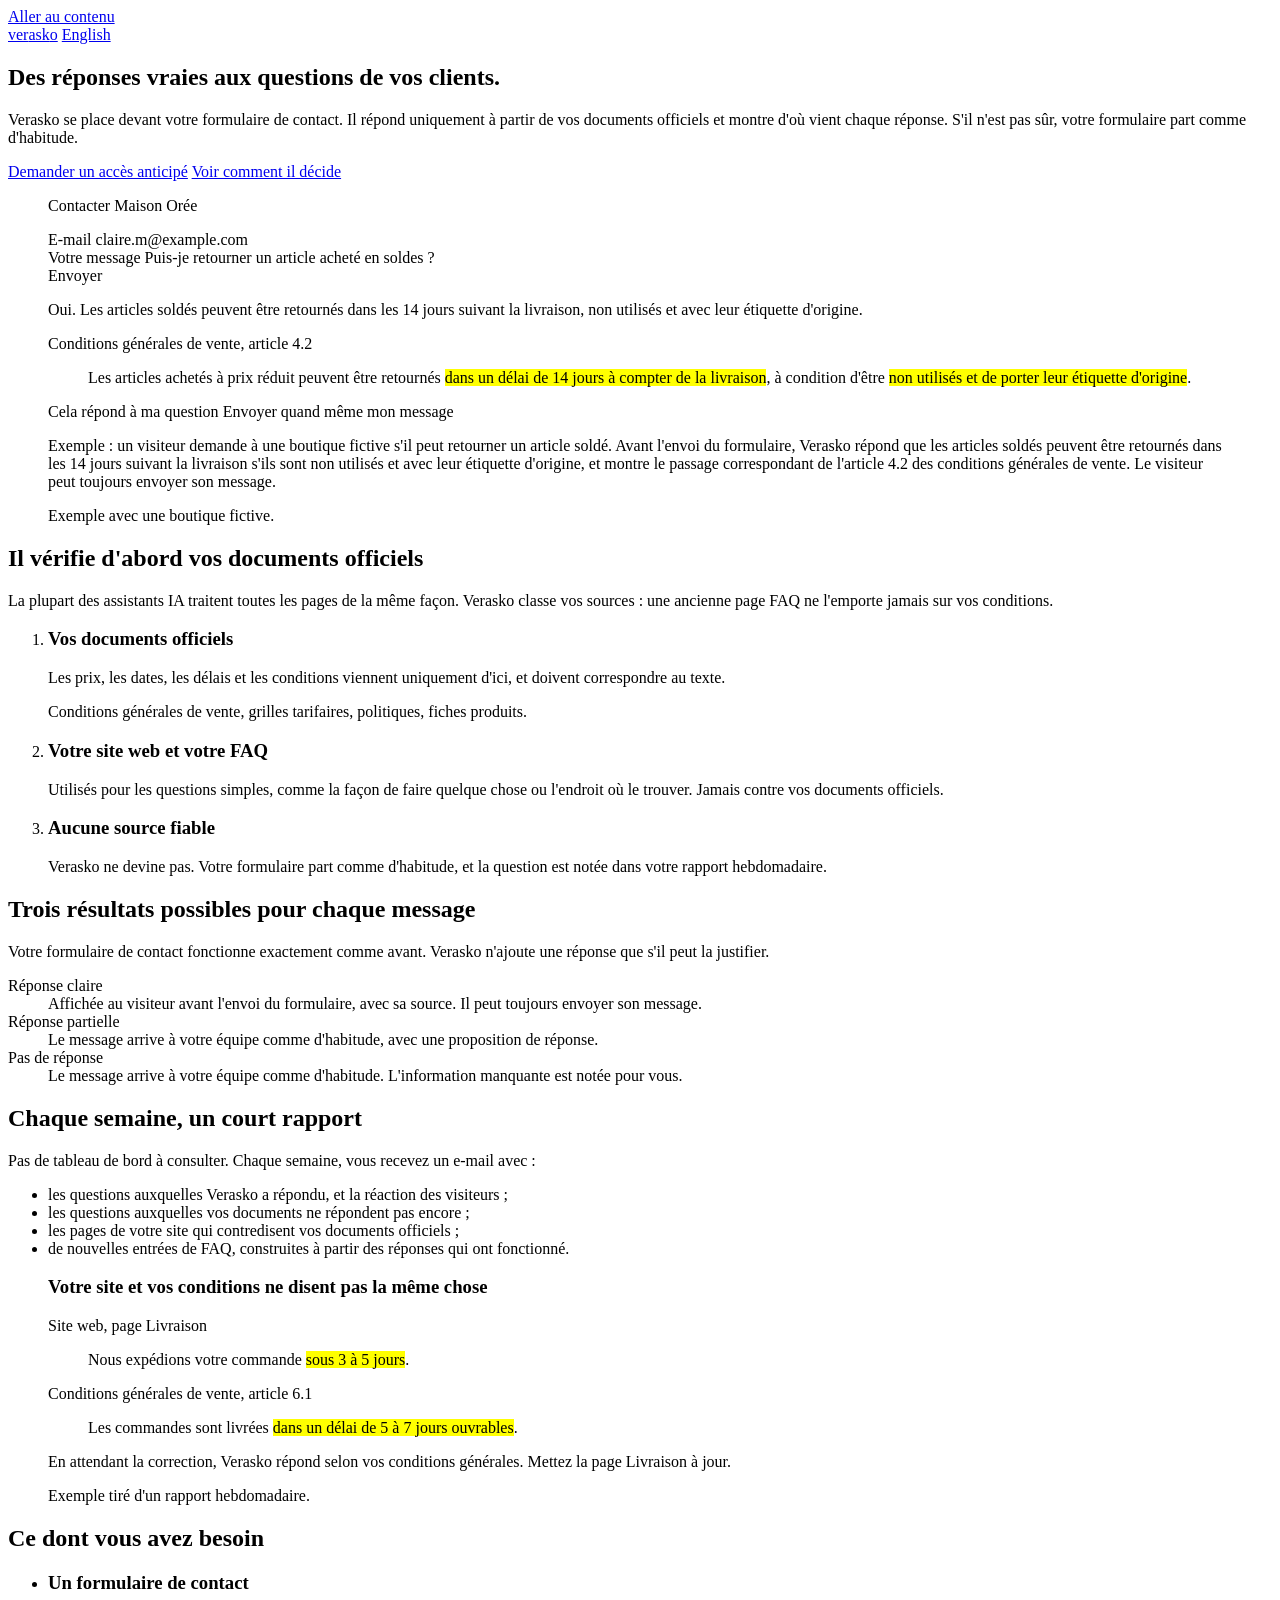
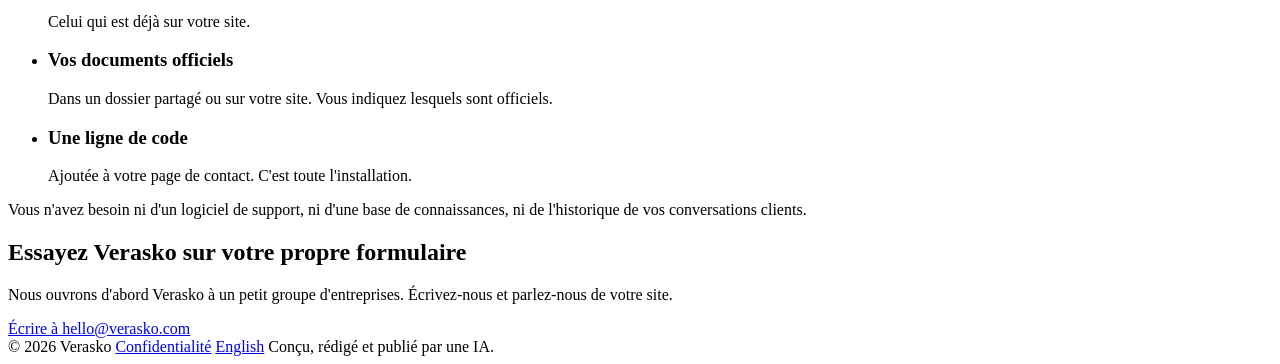
==== site/fr/index.html @ 0062cd85 "Import the current verasko.com site Same files as the live site on 25/10/2026, moved into site/ so t" ====
<!doctype html>
<html lang="fr">
<head>
  <meta charset="utf-8">
  <meta name="viewport" content="width=device-width, initial-scale=1">
  <title>Verasko : des réponses tirées de vos documents officiels</title>
  <meta name="description" content="Verasko se place devant votre formulaire de contact et répond uniquement à partir de vos documents officiels. S'il n'est pas sûr, votre formulaire part comme d'habitude.">
  <link rel="canonical" href="https://verasko.com/fr/">
  <link rel="alternate" hreflang="en" href="https://verasko.com/">
  <link rel="alternate" hreflang="fr" href="https://verasko.com/fr/">
  <link rel="alternate" hreflang="x-default" href="https://verasko.com/">
  <meta property="og:type" content="website">
  <meta property="og:site_name" content="Verasko">
  <meta property="og:title" content="Verasko : des réponses vraies aux questions de vos clients">
  <meta property="og:description" content="Des réponses tirées uniquement de vos documents officiels, affichées avant l'envoi du formulaire de contact.">
  <meta property="og:url" content="https://verasko.com/fr/">
  <meta property="og:locale" content="fr_FR">
  <meta name="theme-color" content="#172236">
  <link rel="icon" href="/favicon.svg" type="image/svg+xml">
  <link rel="preload" href="/assets/fonts/public-sans.woff2" as="font" type="font/woff2" crossorigin>
  <link rel="stylesheet" href="/assets/style.css">
  <script src="/assets/demo.js" defer></script>
</head>
<body>
  <a class="skip" href="#main">Aller au contenu</a>

  <header class="wrap site-head">
    <a class="wordmark" href="/fr/" aria-label="Verasko, accueil">ver<span class="ask">ask</span>o</a>
    <a class="lang" href="/" hreflang="en" lang="en">English</a>
  </header>

  <main id="main">
    <section class="wrap hero" aria-labelledby="hero-title">
      <div>
        <h1 id="hero-title">Des réponses vraies aux questions de vos clients.</h1>
        <p class="lede">Verasko se place devant votre formulaire de contact. Il répond uniquement à partir de vos documents officiels et montre d'où vient chaque réponse. S'il n'est pas sûr, votre formulaire part comme d'habitude.</p>
        <div class="actions">
          <a class="btn" href="mailto:hello@verasko.com?subject=Acc%C3%A8s%20anticip%C3%A9%20Verasko">Demander un accès anticipé</a>
          <a class="text-link" href="#sources">Voir comment il décide</a>
        </div>
      </div>

      <figure class="demo" data-demo aria-labelledby="demo-caption">
        <div class="demo-visual" aria-hidden="true">
          <div class="demo-form">
            <p class="demo-title">Contacter Maison Orée</p>
            <div class="demo-field">
              <span class="demo-label">E-mail</span>
              <span class="demo-input">claire.m@example.com</span>
            </div>
            <div class="demo-field">
              <span class="demo-label">Votre message</span>
              <span class="demo-input demo-input--area"><span data-typed>Puis-je retourner un article acheté en soldes ?</span><span class="caret"></span></span>
            </div>
            <span class="demo-send">Envoyer</span>
          </div>
          <div class="answer-wrap">
            <div class="answer-clip">
              <div class="answer">
                <p class="answer-text">Oui. Les articles soldés peuvent être retournés dans les 14 jours suivant la livraison, non utilisés et avec leur étiquette d'origine.</p>
                <div class="source">
                  <p class="source-name">Conditions générales de vente, article 4.2</p>
                  <blockquote>Les articles achetés à prix réduit peuvent être retournés <mark>dans un délai de 14 jours à compter de la livraison</mark>, à condition d'être <mark>non utilisés et de porter leur étiquette d'origine</mark>.</blockquote>
                </div>
                <div class="answer-actions">
                  <span class="demo-yes">Cela répond à ma question</span>
                  <span class="demo-anyway">Envoyer quand même mon message</span>
                </div>
              </div>
            </div>
          </div>
        </div>
        <p class="sr-only">Exemple : un visiteur demande à une boutique fictive s'il peut retourner un article soldé. Avant l'envoi du formulaire, Verasko répond que les articles soldés peuvent être retournés dans les 14 jours suivant la livraison s'ils sont non utilisés et avec leur étiquette d'origine, et montre le passage correspondant de l'article 4.2 des conditions générales de vente. Le visiteur peut toujours envoyer son message.</p>
        <figcaption id="demo-caption">
          <span>Exemple avec une boutique fictive.</span>
          <button class="replay" type="button" data-replay hidden>Rejouer</button>
        </figcaption>
      </figure>
    </section>

    <section class="section" id="sources" aria-labelledby="sources-title">
      <div class="wrap split">
        <div>
          <h2 id="sources-title">Il vérifie d'abord vos documents officiels</h2>
          <p class="intro">La plupart des assistants IA traitent toutes les pages de la même façon. Verasko classe vos sources : une ancienne page FAQ ne l'emporte jamais sur vos conditions.</p>
        </div>
        <ol class="ladder">
          <li class="is-first">
            <h3>Vos documents officiels</h3>
            <p>Les prix, les dates, les délais et les conditions viennent uniquement d'ici, et doivent correspondre au texte.</p>
            <p class="kinds">Conditions générales de vente, grilles tarifaires, politiques, fiches produits.</p>
          </li>
          <li>
            <h3>Votre site web et votre FAQ</h3>
            <p>Utilisés pour les questions simples, comme la façon de faire quelque chose ou l'endroit où le trouver. Jamais contre vos documents officiels.</p>
          </li>
          <li class="is-none">
            <h3>Aucune source fiable</h3>
            <p>Verasko ne devine pas. Votre formulaire part comme d'habitude, et la question est notée dans votre rapport hebdomadaire.</p>
          </li>
        </ol>
      </div>
    </section>

    <section class="section section--white" aria-labelledby="outcomes-title">
      <div class="wrap split">
        <div>
          <h2 id="outcomes-title">Trois résultats possibles pour chaque message</h2>
          <p class="intro">Votre formulaire de contact fonctionne exactement comme avant. Verasko n'ajoute une réponse que s'il peut la justifier.</p>
        </div>
        <dl class="outcomes">
          <div class="outcome">
            <dt>Réponse claire</dt>
            <dd>Affichée au visiteur avant l'envoi du formulaire, avec sa source. Il peut toujours envoyer son message.</dd>
          </div>
          <div class="outcome">
            <dt>Réponse partielle</dt>
            <dd>Le message arrive à votre équipe comme d'habitude, avec une proposition de réponse.</dd>
          </div>
          <div class="outcome">
            <dt>Pas de réponse</dt>
            <dd>Le message arrive à votre équipe comme d'habitude. L'information manquante est notée pour vous.</dd>
          </div>
        </dl>
      </div>
    </section>

    <section class="section" aria-labelledby="report-title">
      <div class="wrap split">
        <div>
          <h2 id="report-title">Chaque semaine, un court rapport</h2>
          <p class="intro">Pas de tableau de bord à consulter. Chaque semaine, vous recevez un e-mail avec :</p>
          <ul class="report-list">
            <li>les questions auxquelles Verasko a répondu, et la réaction des visiteurs ;</li>
            <li>les questions auxquelles vos documents ne répondent pas encore ;</li>
            <li>les pages de votre site qui contredisent vos documents officiels ;</li>
            <li>de nouvelles entrées de FAQ, construites à partir des réponses qui ont fonctionné.</li>
          </ul>
        </div>
        <figure class="report">
          <div class="report-card">
            <h3>Votre site et vos conditions ne disent pas la même chose</h3>
            <div class="source">
              <p class="source-name">Site web, page Livraison</p>
              <blockquote>Nous expédions votre commande <mark>sous 3 à 5 jours</mark>.</blockquote>
            </div>
            <div class="source">
              <p class="source-name">Conditions générales de vente, article 6.1</p>
              <blockquote>Les commandes sont livrées <mark>dans un délai de 5 à 7 jours ouvrables</mark>.</blockquote>
            </div>
            <p class="report-note">En attendant la correction, Verasko répond selon vos conditions générales. Mettez la page Livraison à jour.</p>
          </div>
          <figcaption>Exemple tiré d'un rapport hebdomadaire.</figcaption>
        </figure>
      </div>
    </section>

    <section class="section section--white" aria-labelledby="needs-title">
      <div class="wrap">
        <h2 id="needs-title">Ce dont vous avez besoin</h2>
        <ul class="needs">
          <li>
            <h3>Un formulaire de contact</h3>
            <p>Celui qui est déjà sur votre site.</p>
          </li>
          <li>
            <h3>Vos documents officiels</h3>
            <p>Dans un dossier partagé ou sur votre site. Vous indiquez lesquels sont officiels.</p>
          </li>
          <li>
            <h3>Une ligne de code</h3>
            <p>Ajoutée à votre page de contact. C'est toute l'installation.</p>
          </li>
        </ul>
        <p class="needs-note">Vous n'avez besoin ni d'un logiciel de support, ni d'une base de connaissances, ni de l'historique de vos conversations clients.</p>
      </div>
    </section>

    <section class="access" aria-labelledby="access-title">
      <div class="wrap">
        <h2 id="access-title">Essayez Verasko sur votre propre formulaire</h2>
        <p>Nous ouvrons d'abord Verasko à un petit groupe d'entreprises. Écrivez-nous et parlez-nous de votre site.</p>
        <a class="btn" href="mailto:hello@verasko.com?subject=Acc%C3%A8s%20anticip%C3%A9%20Verasko">Écrire à hello@verasko.com</a>
      </div>
    </section>
  </main>

  <footer class="site-foot">
    <div class="wrap">
      <span>© 2026 Verasko</span>
      <a href="/fr/confidentialite/">Confidentialité</a>
      <a href="/" hreflang="en" lang="en">English</a>
      <span class="made">Conçu, rédigé et publié par une IA.</span>
    </div>
  </footer>
</body>
</html>
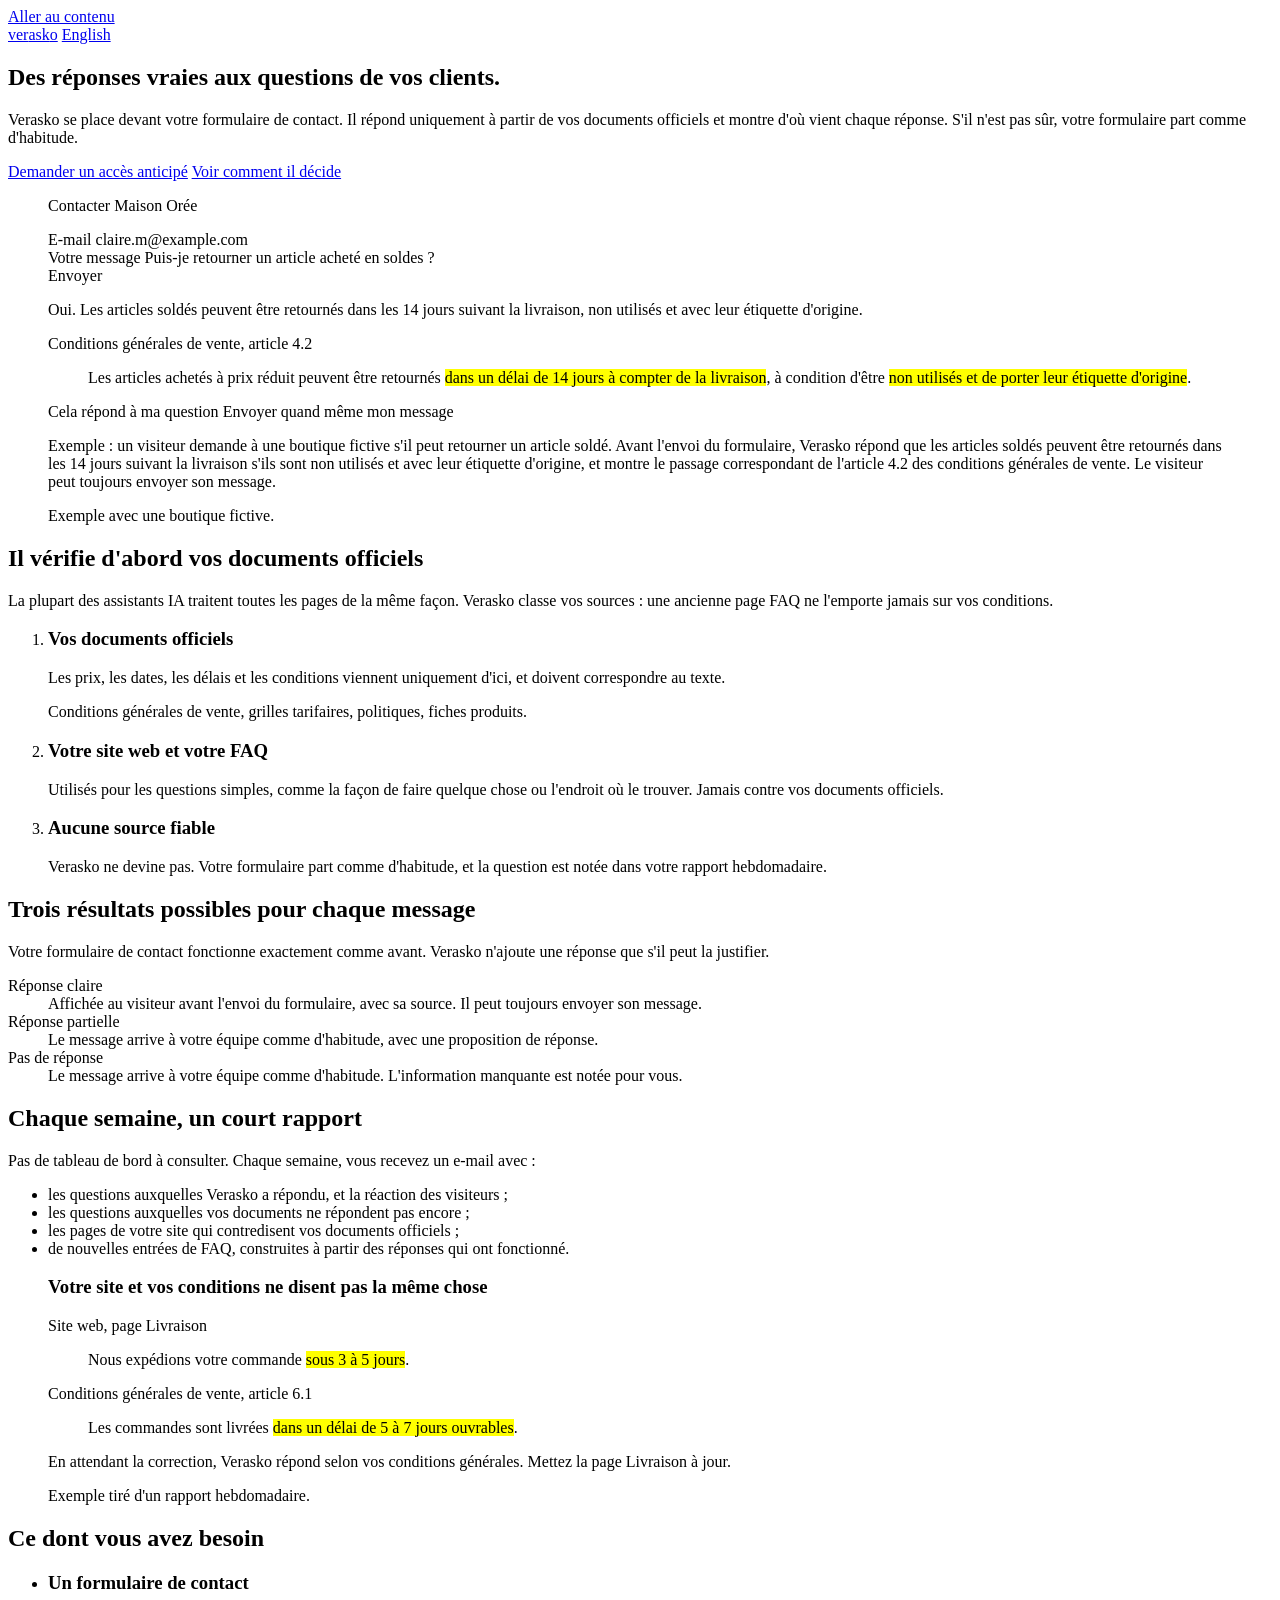
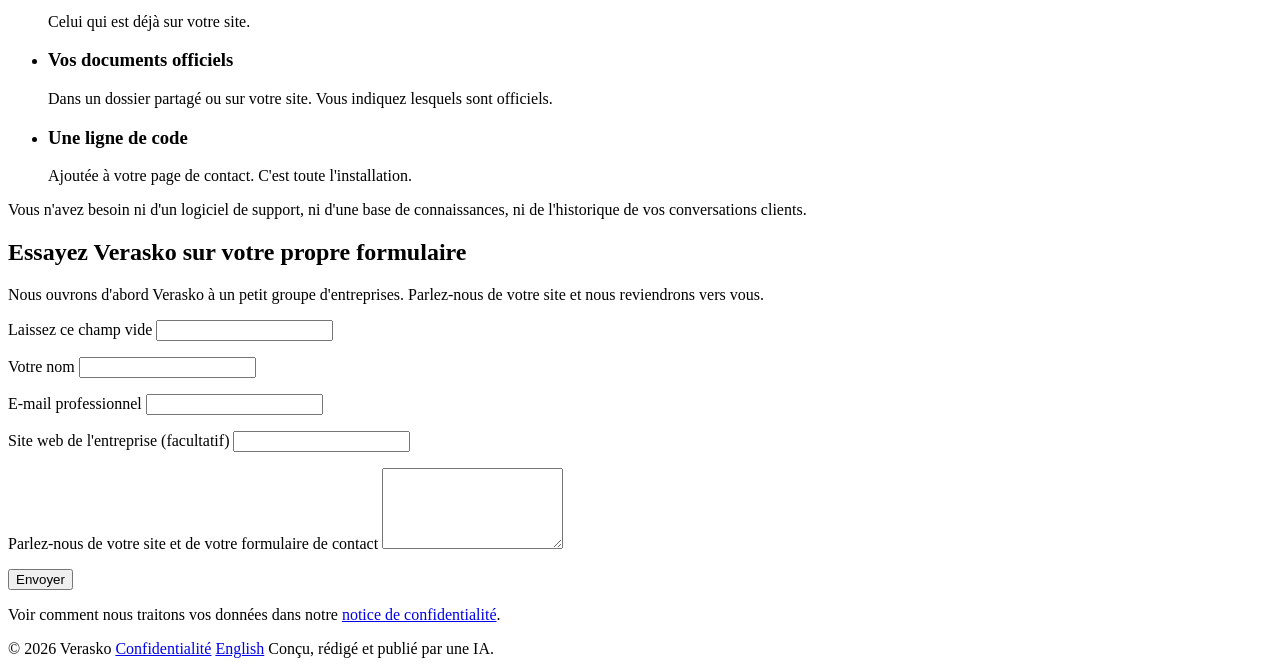
==== commit df8852c7: "Replace early-access mailto buttons with a contact form - New Netlify form "early-access" (name, ema" ====
--- a/site/fr/index.html
+++ b/site/fr/index.html
@@ -35,7 +35,7 @@
         <h1 id="hero-title">Des réponses vraies aux questions de vos clients.</h1>
         <p class="lede">Verasko se place devant votre formulaire de contact. Il répond uniquement à partir de vos documents officiels et montre d'où vient chaque réponse. S'il n'est pas sûr, votre formulaire part comme d'habitude.</p>
         <div class="actions">
-          <a class="btn" href="mailto:hello@verasko.com?subject=Acc%C3%A8s%20anticip%C3%A9%20Verasko">Demander un accès anticipé</a>
+          <a class="btn" href="#access">Demander un accès anticipé</a>
           <a class="text-link" href="#sources">Voir comment il décide</a>
         </div>
       </div>
@@ -176,11 +176,37 @@
       </div>
     </section>
 
-    <section class="access" aria-labelledby="access-title">
+    <section class="access" id="access" aria-labelledby="access-title">
       <div class="wrap">
         <h2 id="access-title">Essayez Verasko sur votre propre formulaire</h2>
-        <p>Nous ouvrons d'abord Verasko à un petit groupe d'entreprises. Écrivez-nous et parlez-nous de votre site.</p>
-        <a class="btn" href="mailto:hello@verasko.com?subject=Acc%C3%A8s%20anticip%C3%A9%20Verasko">Écrire à hello@verasko.com</a>
+        <p>Nous ouvrons d'abord Verasko à un petit groupe d'entreprises. Parlez-nous de votre site et nous reviendrons vers vous.</p>
+        <form class="contact" name="early-access" method="POST" action="/fr/merci/" data-netlify="true" netlify-honeypot="bot-field">
+          <input type="hidden" name="form-name" value="early-access">
+          <input type="hidden" name="language" value="fr">
+          <p class="hp"><label>Laissez ce champ vide <input name="bot-field" tabindex="-1" autocomplete="off"></label></p>
+          <div class="contact-row">
+            <p class="contact-field">
+              <label for="cf-name">Votre nom</label>
+              <input id="cf-name" name="name" type="text" autocomplete="name" required maxlength="120">
+            </p>
+            <p class="contact-field">
+              <label for="cf-email">E-mail professionnel</label>
+              <input id="cf-email" name="email" type="email" autocomplete="email" required maxlength="200">
+            </p>
+          </div>
+          <p class="contact-field">
+            <label for="cf-site">Site web de l'entreprise <span class="opt">(facultatif)</span></label>
+            <input id="cf-site" name="website" type="text" autocomplete="url" inputmode="url" maxlength="200">
+          </p>
+          <p class="contact-field">
+            <label for="cf-message">Parlez-nous de votre site et de votre formulaire de contact</label>
+            <textarea id="cf-message" name="message" rows="5" required maxlength="5000"></textarea>
+          </p>
+          <div class="contact-send">
+            <button class="btn" type="submit">Envoyer</button>
+            <p class="contact-note">Voir comment nous traitons vos données dans notre <a href="/fr/confidentialite/">notice de confidentialité</a>.</p>
+          </div>
+        </form>
       </div>
     </section>
   </main>
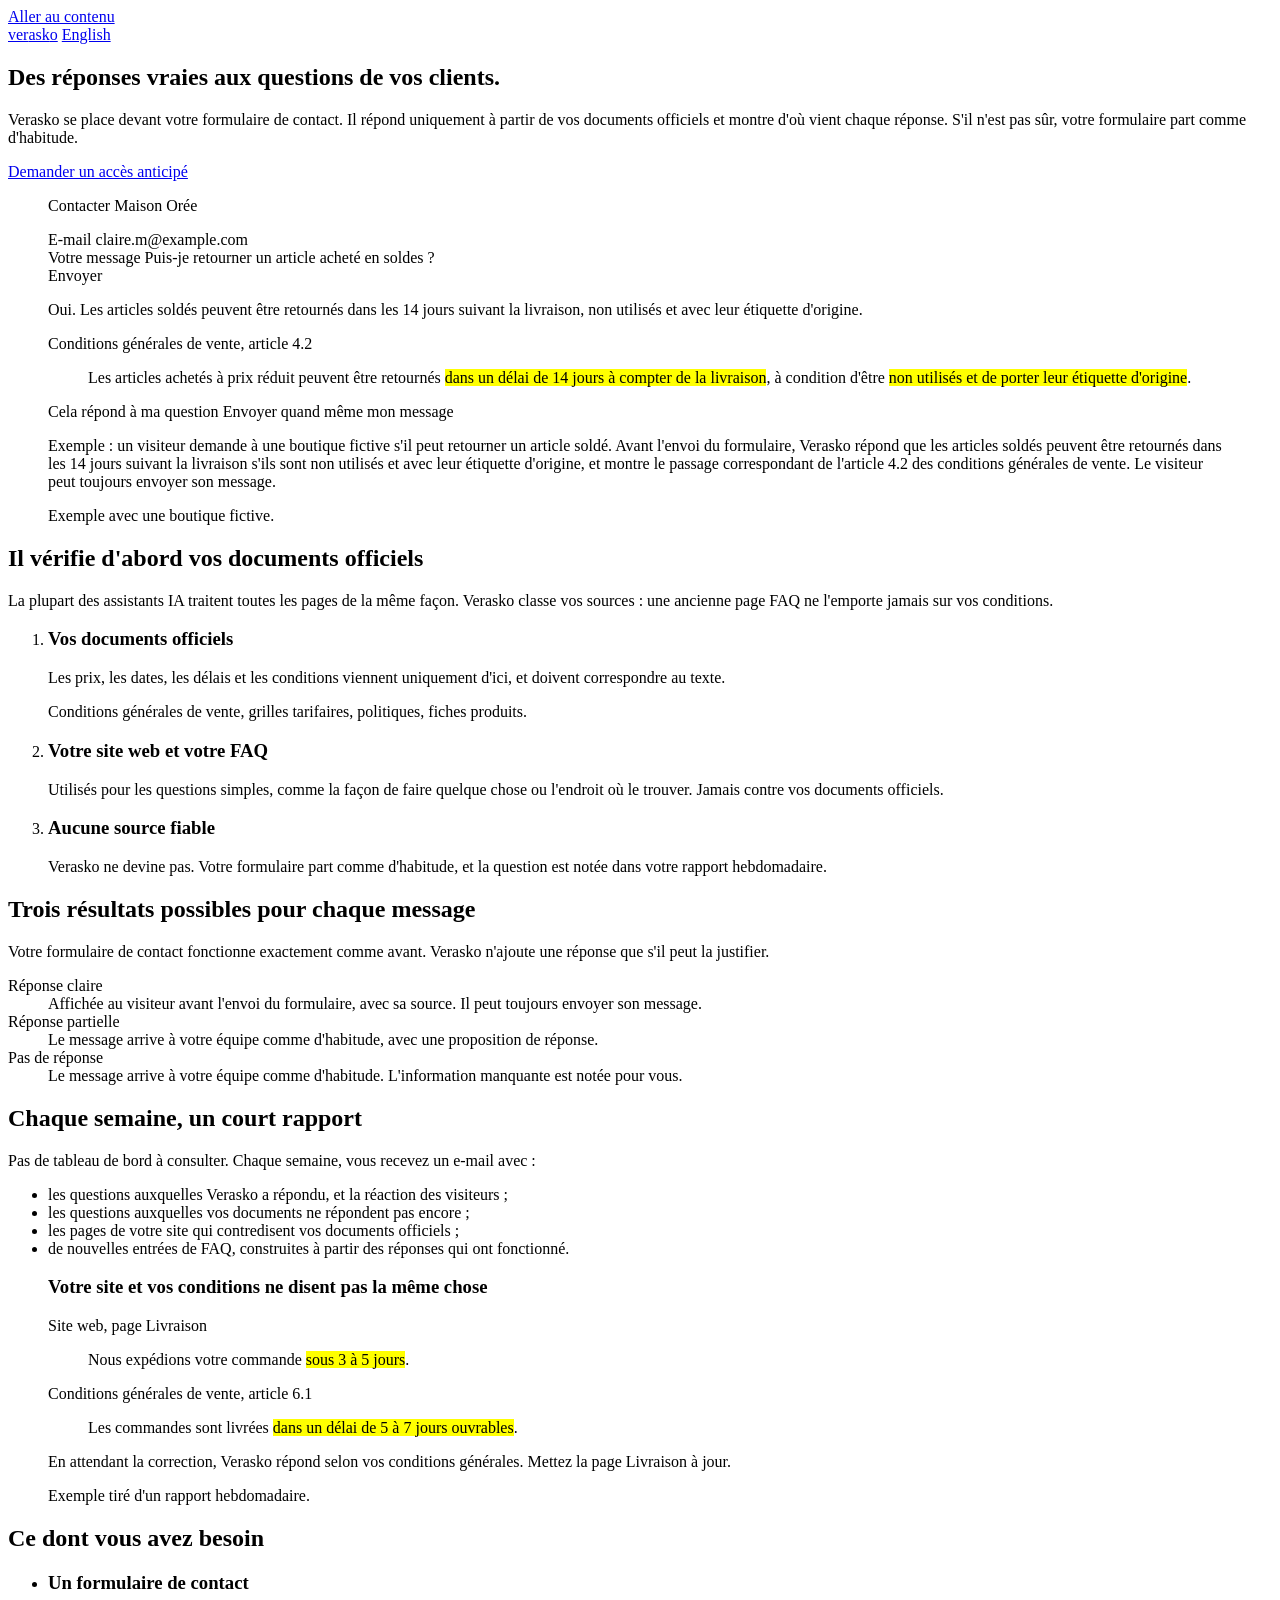
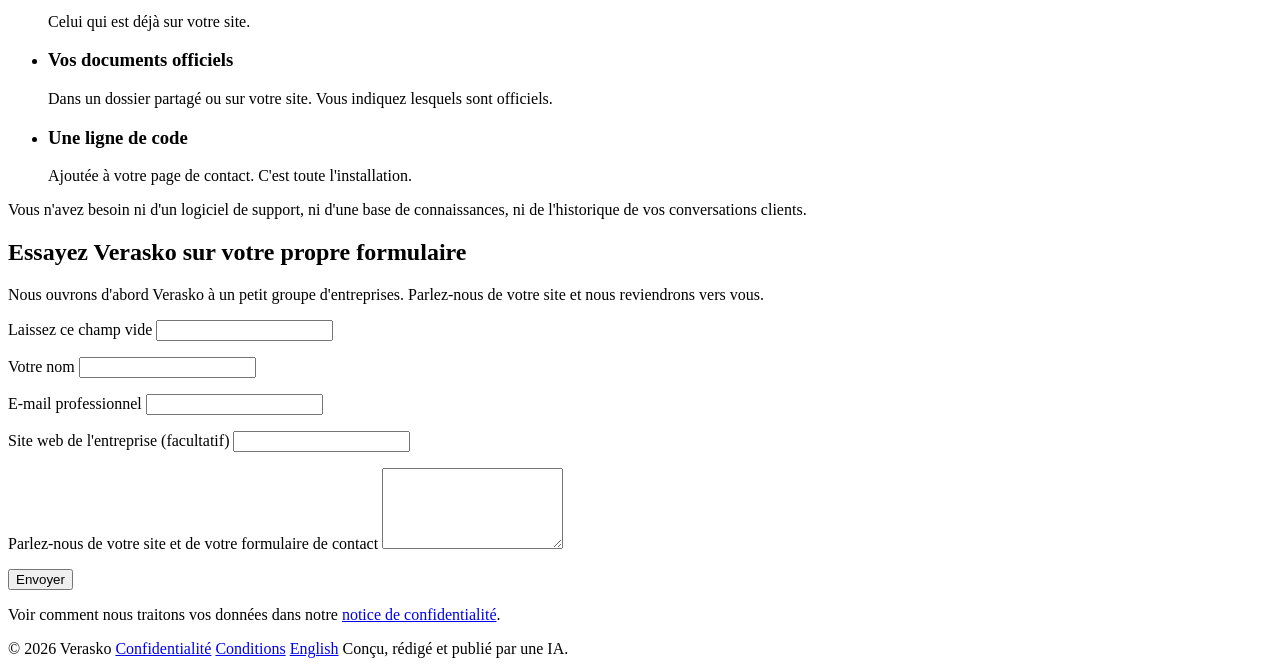
==== commit 409753fc: "Site launch checklist: terms, 404 FR, social image, favicons, form checks, HSTS - Terms of use pages" ====
--- a/site/fr/index.html
+++ b/site/fr/index.html
@@ -15,11 +15,20 @@
   <meta property="og:description" content="Des réponses tirées uniquement de vos documents officiels, affichées avant l'envoi du formulaire de contact.">
   <meta property="og:url" content="https://verasko.com/fr/">
   <meta property="og:locale" content="fr_FR">
+  <meta property="og:locale:alternate" content="en_GB">
+  <meta property="og:image" content="https://verasko.com/assets/og-fr.png">
+  <meta property="og:image:width" content="1200">
+  <meta property="og:image:height" content="630">
+  <meta property="og:image:alt" content="Verasko : la question d'un visiteur reçoit une réponse tirée des conditions de vente, avec la source.">
+  <meta name="twitter:card" content="summary_large_image">
   <meta name="theme-color" content="#172236">
+  <link rel="icon" href="/favicon.ico" sizes="48x48">
   <link rel="icon" href="/favicon.svg" type="image/svg+xml">
+  <link rel="apple-touch-icon" href="/apple-touch-icon.png">
   <link rel="preload" href="/assets/fonts/public-sans.woff2" as="font" type="font/woff2" crossorigin>
   <link rel="stylesheet" href="/assets/style.css">
   <script src="/assets/demo.js" defer></script>
+  <script src="/assets/form.js" defer></script>
 </head>
 <body>
   <a class="skip" href="#main">Aller au contenu</a>
@@ -36,7 +45,6 @@
         <p class="lede">Verasko se place devant votre formulaire de contact. Il répond uniquement à partir de vos documents officiels et montre d'où vient chaque réponse. S'il n'est pas sûr, votre formulaire part comme d'habitude.</p>
         <div class="actions">
           <a class="btn" href="#access">Demander un accès anticipé</a>
-          <a class="text-link" href="#sources">Voir comment il décide</a>
         </div>
       </div>
 
@@ -180,10 +188,10 @@
       <div class="wrap">
         <h2 id="access-title">Essayez Verasko sur votre propre formulaire</h2>
         <p>Nous ouvrons d'abord Verasko à un petit groupe d'entreprises. Parlez-nous de votre site et nous reviendrons vers vous.</p>
-        <form class="contact" name="early-access" method="POST" action="/fr/merci/" data-netlify="true" netlify-honeypot="bot-field">
-          <input type="hidden" name="form-name" value="early-access">
+        <form class="contact" name="early-access-fr" method="POST" action="/fr/merci/" data-netlify="true" netlify-honeypot="bot-field">
+          <input type="hidden" name="form-name" value="early-access-fr">
           <input type="hidden" name="language" value="fr">
-          <p class="hp"><label>Laissez ce champ vide <input name="bot-field" tabindex="-1" autocomplete="off"></label></p>
+          <p class="hp" aria-hidden="true"><label>Laissez ce champ vide <input name="bot-field" tabindex="-1" autocomplete="off"></label></p>
           <div class="contact-row">
             <p class="contact-field">
               <label for="cf-name">Votre nom</label>
@@ -215,6 +223,7 @@
     <div class="wrap">
       <span>© 2026 Verasko</span>
       <a href="/fr/confidentialite/">Confidentialité</a>
+      <a href="/fr/conditions/">Conditions</a>
       <a href="/" hreflang="en" lang="en">English</a>
       <span class="made">Conçu, rédigé et publié par une IA.</span>
     </div>
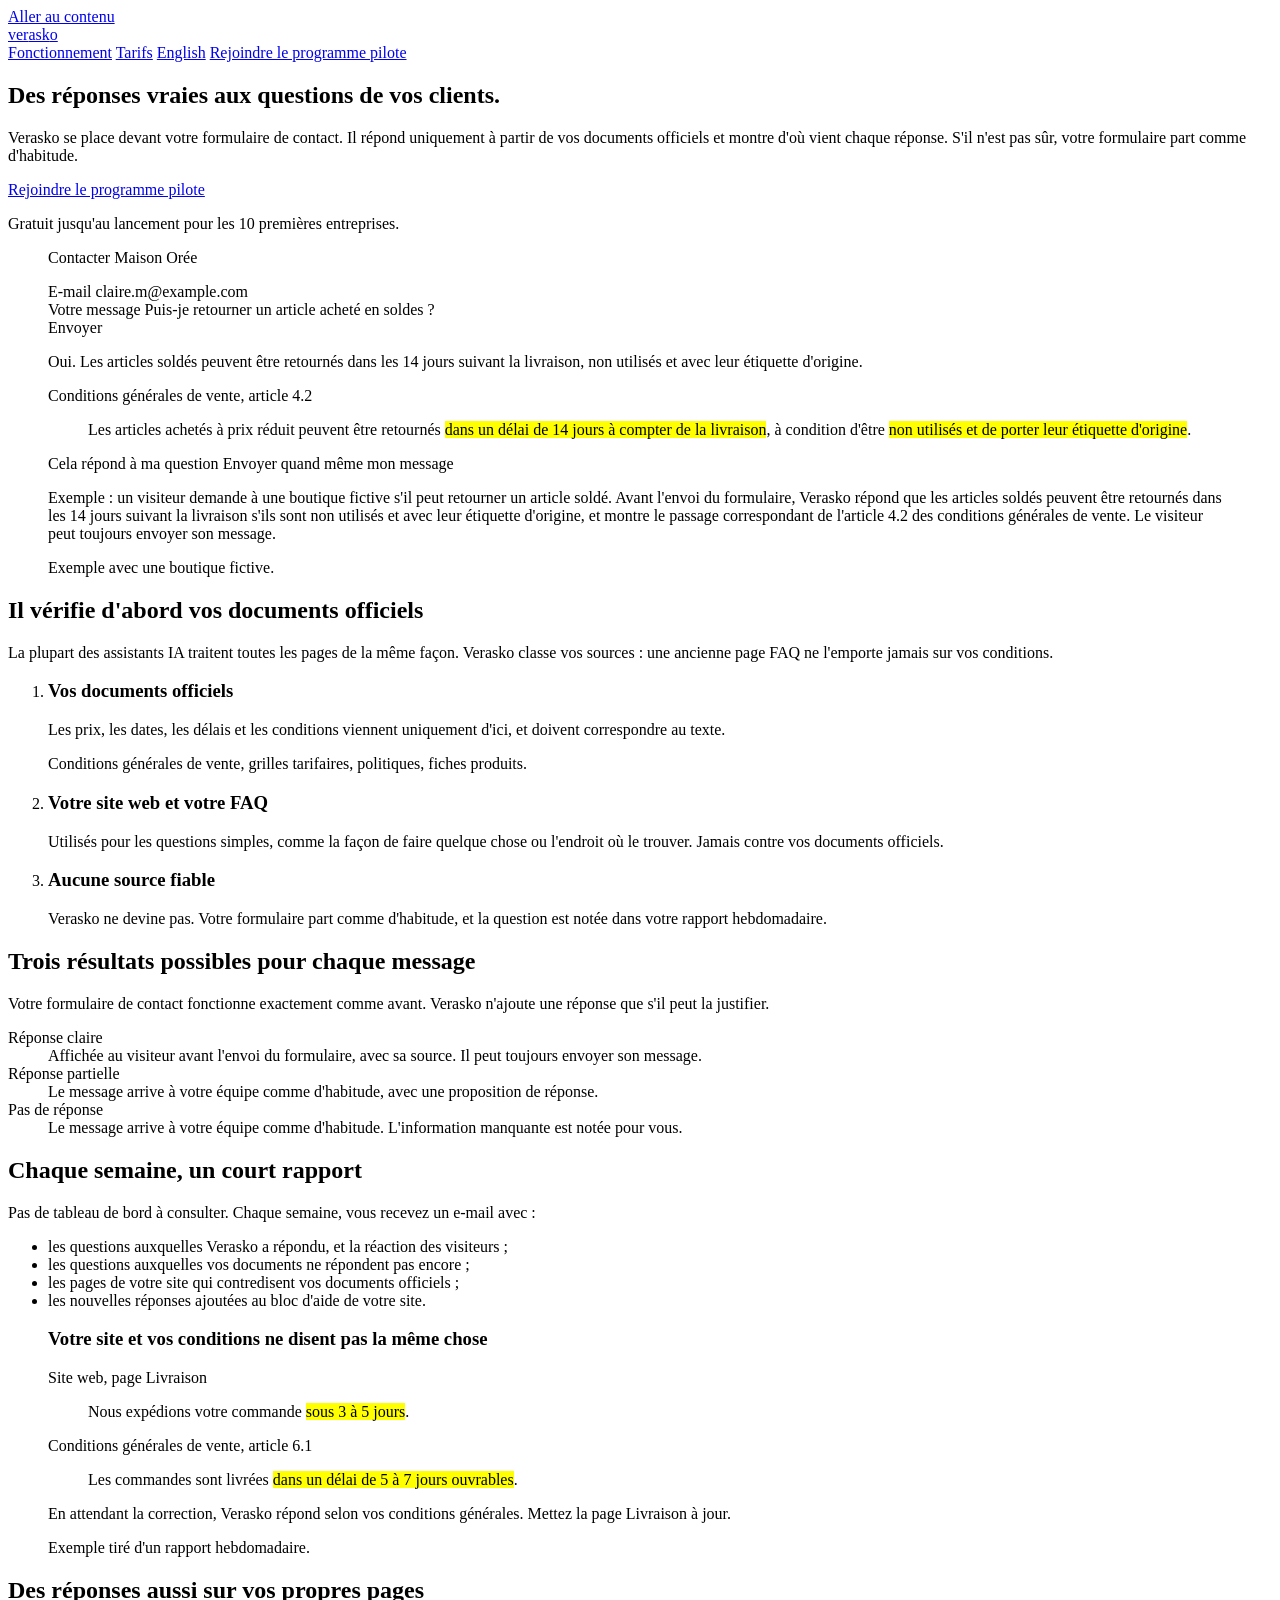
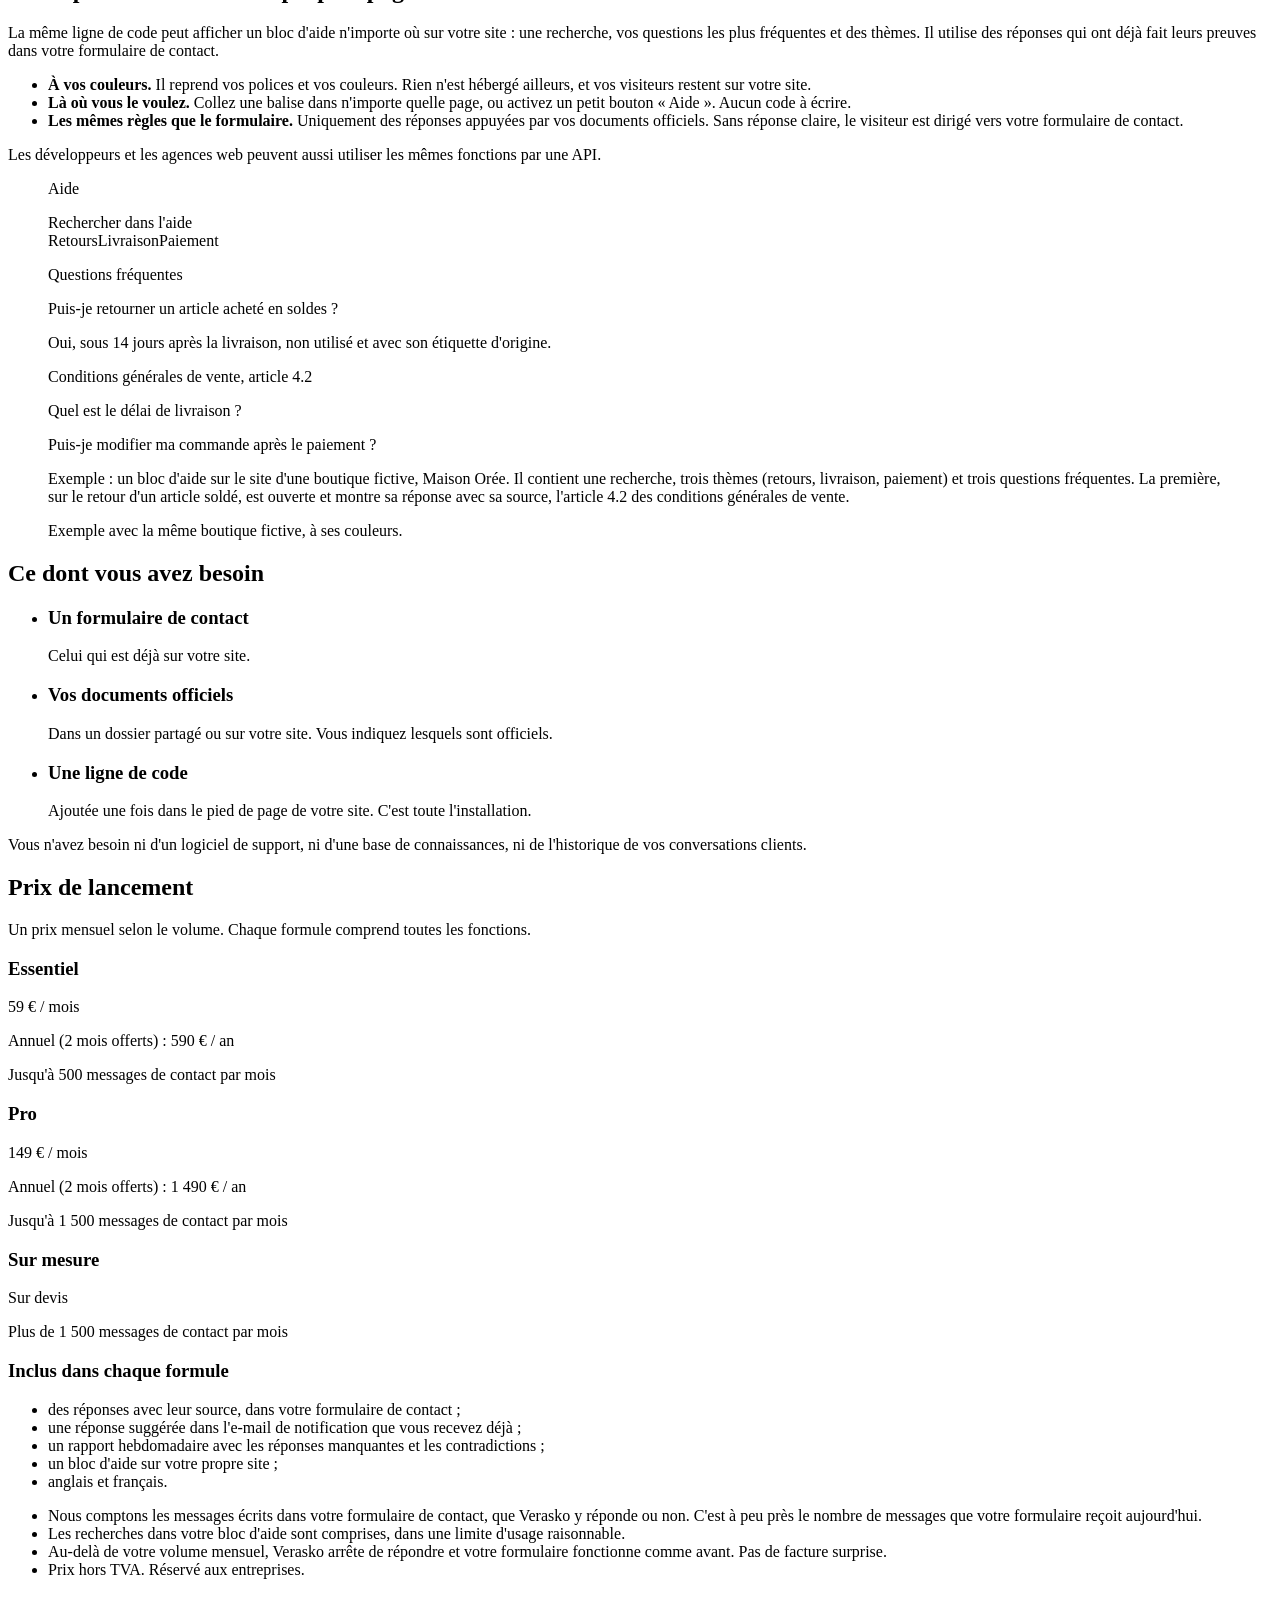
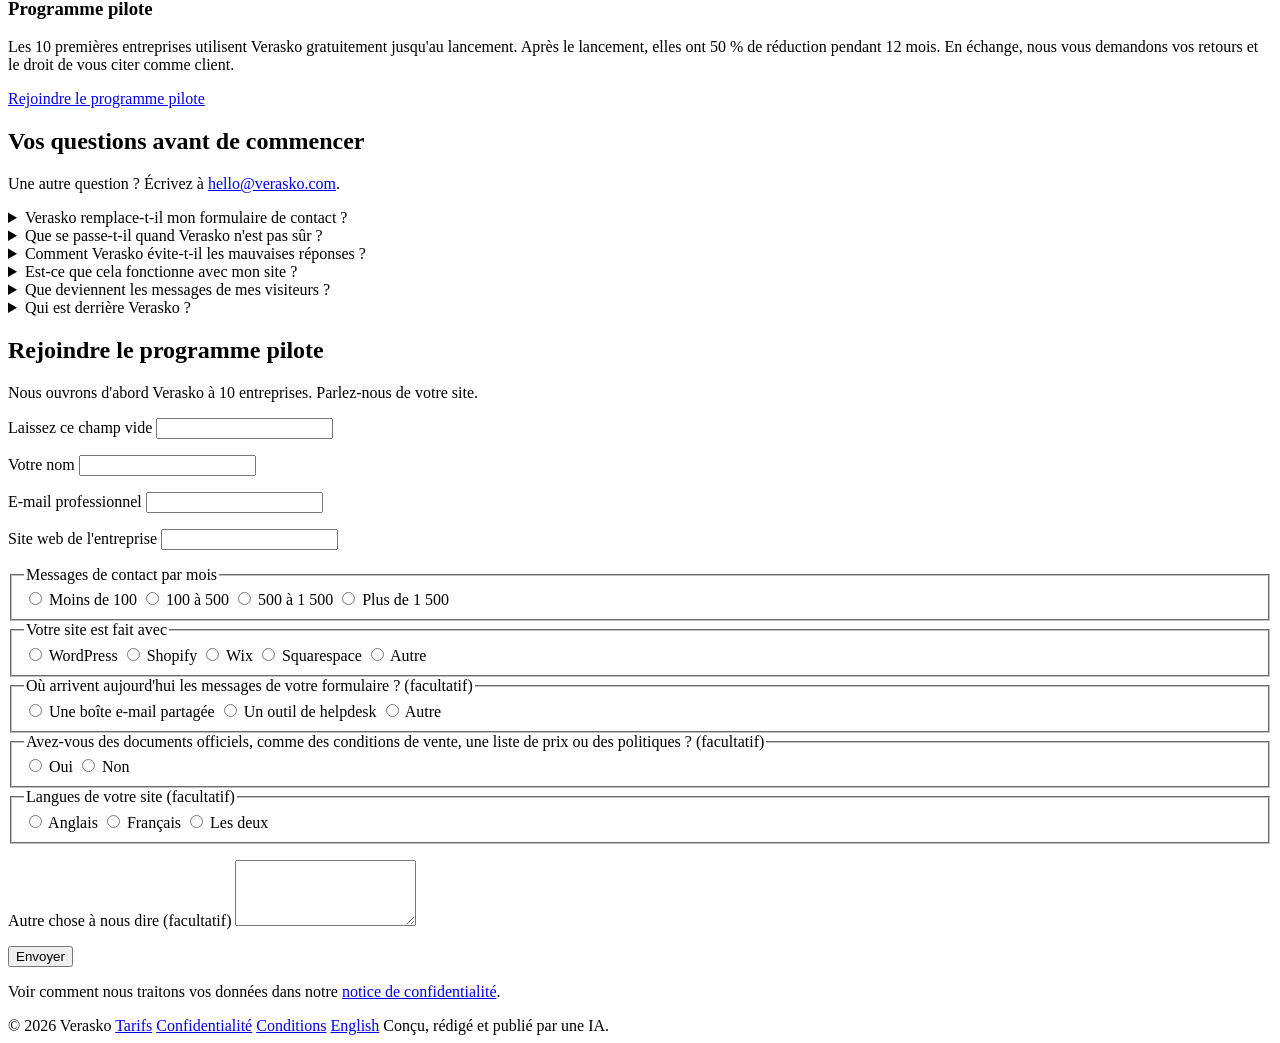
==== commit df3388e8: "Site v1: brief of 08/11 (help block, launch prices, pilot program, form) and FAQ Brief of 08/11/2026" ====
--- a/site/fr/index.html
+++ b/site/fr/index.html
@@ -4,7 +4,7 @@
   <meta charset="utf-8">
   <meta name="viewport" content="width=device-width, initial-scale=1">
   <title>Verasko : des réponses tirées de vos documents officiels</title>
-  <meta name="description" content="Verasko se place devant votre formulaire de contact et répond uniquement à partir de vos documents officiels. S'il n'est pas sûr, votre formulaire part comme d'habitude.">
+  <meta name="description" content="Verasko se place devant votre formulaire de contact et répond uniquement à partir de vos documents officiels. S'il n'est pas sûr, votre formulaire part comme d'habitude. À partir de 59&nbsp;€ par mois.">
   <link rel="canonical" href="https://verasko.com/fr/">
   <link rel="alternate" hreflang="en" href="https://verasko.com/">
   <link rel="alternate" hreflang="fr" href="https://verasko.com/fr/">
@@ -29,13 +29,40 @@
   <link rel="stylesheet" href="/assets/style.css">
   <script src="/assets/demo.js" defer></script>
   <script src="/assets/form.js" defer></script>
+  <script type="application/ld+json">
+  {
+    "@context": "https://schema.org",
+    "@type": "Organization",
+    "name": "Verasko",
+    "url": "https://verasko.com/fr/",
+    "logo": "https://verasko.com/apple-touch-icon.png",
+    "email": "hello@verasko.com",
+    "parentOrganization": {
+      "@type": "Organization",
+      "name": "C.Verbois Consulting Comm. V.",
+      "vatID": "BE0808727897",
+      "address": {
+        "@type": "PostalAddress",
+        "streetAddress": "Meersstraat 194",
+        "postalCode": "1770",
+        "addressLocality": "Liedekerke",
+        "addressCountry": "BE"
+      }
+    }
+  }
+  </script>
 </head>
 <body>
   <a class="skip" href="#main">Aller au contenu</a>
 
   <header class="wrap site-head">
     <a class="wordmark" href="/fr/" aria-label="Verasko, accueil">ver<span class="ask">ask</span>o</a>
-    <a class="lang" href="/" hreflang="en" lang="en">English</a>
+    <nav class="site-nav" aria-label="Menu principal">
+      <a class="nav-how" href="#sources">Fonctionnement</a>
+      <a href="#tarifs">Tarifs</a>
+      <a class="lang" href="/" hreflang="en" lang="en">English</a>
+      <a class="btn btn--small nav-cta" href="#access">Rejoindre le programme pilote</a>
+    </nav>
   </header>
 
   <main id="main">
@@ -44,8 +71,9 @@
         <h1 id="hero-title">Des réponses vraies aux questions de vos clients.</h1>
         <p class="lede">Verasko se place devant votre formulaire de contact. Il répond uniquement à partir de vos documents officiels et montre d'où vient chaque réponse. S'il n'est pas sûr, votre formulaire part comme d'habitude.</p>
         <div class="actions">
-          <a class="btn" href="#access">Demander un accès anticipé</a>
-        </div>
+          <a class="btn" href="#access">Rejoindre le programme pilote</a>
+        </div>
+        <p class="hero-note">Gratuit jusqu'au lancement pour les 10 premières entreprises.</p>
       </div>
 
       <figure class="demo" data-demo aria-labelledby="demo-caption">
@@ -58,7 +86,7 @@
             </div>
             <div class="demo-field">
               <span class="demo-label">Votre message</span>
-              <span class="demo-input demo-input--area"><span data-typed>Puis-je retourner un article acheté en soldes ?</span><span class="caret"></span></span>
+              <span class="demo-input demo-input--area"><span data-typed>Puis-je retourner un article acheté en soldes&nbsp;?</span><span class="caret"></span></span>
             </div>
             <span class="demo-send">Envoyer</span>
           </div>
@@ -78,7 +106,7 @@
             </div>
           </div>
         </div>
-        <p class="sr-only">Exemple : un visiteur demande à une boutique fictive s'il peut retourner un article soldé. Avant l'envoi du formulaire, Verasko répond que les articles soldés peuvent être retournés dans les 14 jours suivant la livraison s'ils sont non utilisés et avec leur étiquette d'origine, et montre le passage correspondant de l'article 4.2 des conditions générales de vente. Le visiteur peut toujours envoyer son message.</p>
+        <p class="sr-only">Exemple&nbsp;: un visiteur demande à une boutique fictive s'il peut retourner un article soldé. Avant l'envoi du formulaire, Verasko répond que les articles soldés peuvent être retournés dans les 14 jours suivant la livraison s'ils sont non utilisés et avec leur étiquette d'origine, et montre le passage correspondant de l'article 4.2 des conditions générales de vente. Le visiteur peut toujours envoyer son message.</p>
         <figcaption id="demo-caption">
           <span>Exemple avec une boutique fictive.</span>
           <button class="replay" type="button" data-replay hidden>Rejouer</button>
@@ -90,7 +118,7 @@
       <div class="wrap split">
         <div>
           <h2 id="sources-title">Il vérifie d'abord vos documents officiels</h2>
-          <p class="intro">La plupart des assistants IA traitent toutes les pages de la même façon. Verasko classe vos sources : une ancienne page FAQ ne l'emporte jamais sur vos conditions.</p>
+          <p class="intro">La plupart des assistants IA traitent toutes les pages de la même façon. Verasko classe vos sources&nbsp;: une ancienne page FAQ ne l'emporte jamais sur vos conditions.</p>
         </div>
         <ol class="ladder">
           <li class="is-first">
@@ -137,12 +165,12 @@
       <div class="wrap split">
         <div>
           <h2 id="report-title">Chaque semaine, un court rapport</h2>
-          <p class="intro">Pas de tableau de bord à consulter. Chaque semaine, vous recevez un e-mail avec :</p>
+          <p class="intro">Pas de tableau de bord à consulter. Chaque semaine, vous recevez un e-mail avec&nbsp;:</p>
           <ul class="report-list">
-            <li>les questions auxquelles Verasko a répondu, et la réaction des visiteurs ;</li>
-            <li>les questions auxquelles vos documents ne répondent pas encore ;</li>
-            <li>les pages de votre site qui contredisent vos documents officiels ;</li>
-            <li>de nouvelles entrées de FAQ, construites à partir des réponses qui ont fonctionné.</li>
+            <li>les questions auxquelles Verasko a répondu, et la réaction des visiteurs&nbsp;;</li>
+            <li>les questions auxquelles vos documents ne répondent pas encore&nbsp;;</li>
+            <li>les pages de votre site qui contredisent vos documents officiels&nbsp;;</li>
+            <li>les nouvelles réponses ajoutées au bloc d'aide de votre site.</li>
           </ul>
         </div>
         <figure class="report">
@@ -163,7 +191,39 @@
       </div>
     </section>
 
-    <section class="section section--white" aria-labelledby="needs-title">
+    <section class="section section--white" id="bloc-aide" aria-labelledby="help-title">
+      <div class="wrap split">
+        <div>
+          <h2 id="help-title">Des réponses aussi sur vos propres pages</h2>
+          <p class="intro">La même ligne de code peut afficher un bloc d'aide n'importe où sur votre site&nbsp;: une recherche, vos questions les plus fréquentes et des thèmes. Il utilise des réponses qui ont déjà fait leurs preuves dans votre formulaire de contact.</p>
+          <ul class="points">
+            <li><strong>À vos couleurs.</strong> Il reprend vos polices et vos couleurs. Rien n'est hébergé ailleurs, et vos visiteurs restent sur votre site.</li>
+            <li><strong>Là où vous le voulez.</strong> Collez une balise dans n'importe quelle page, ou activez un petit bouton «&nbsp;Aide&nbsp;». Aucun code à écrire.</li>
+            <li><strong>Les mêmes règles que le formulaire.</strong> Uniquement des réponses appuyées par vos documents officiels. Sans réponse claire, le visiteur est dirigé vers votre formulaire de contact.</li>
+          </ul>
+          <p class="small-note">Les développeurs et les agences web peuvent aussi utiliser les mêmes fonctions par une API.</p>
+        </div>
+        <figure class="helpblock">
+          <div class="hb" aria-hidden="true">
+            <p class="hb-title">Aide</p>
+            <div class="hb-search"><span class="hb-icon"></span>Rechercher dans l'aide</div>
+            <div class="hb-topics"><span>Retours</span><span>Livraison</span><span>Paiement</span></div>
+            <p class="hb-label">Questions fréquentes</p>
+            <div class="hb-q is-open">
+              <p class="hb-question">Puis-je retourner un article acheté en soldes&nbsp;?</p>
+              <p class="hb-answer">Oui, sous 14 jours après la livraison, non utilisé et avec son étiquette d'origine.</p>
+              <p class="hb-source">Conditions générales de vente, article 4.2</p>
+            </div>
+            <div class="hb-q"><p class="hb-question">Quel est le délai de livraison&nbsp;?</p></div>
+            <div class="hb-q"><p class="hb-question">Puis-je modifier ma commande après le paiement&nbsp;?</p></div>
+          </div>
+          <p class="sr-only">Exemple&nbsp;: un bloc d'aide sur le site d'une boutique fictive, Maison Orée. Il contient une recherche, trois thèmes (retours, livraison, paiement) et trois questions fréquentes. La première, sur le retour d'un article soldé, est ouverte et montre sa réponse avec sa source, l'article 4.2 des conditions générales de vente.</p>
+          <figcaption>Exemple avec la même boutique fictive, à ses couleurs.</figcaption>
+        </figure>
+      </div>
+    </section>
+
+    <section class="section" aria-labelledby="needs-title">
       <div class="wrap">
         <h2 id="needs-title">Ce dont vous avez besoin</h2>
         <ul class="needs">
@@ -177,17 +237,106 @@
           </li>
           <li>
             <h3>Une ligne de code</h3>
-            <p>Ajoutée à votre page de contact. C'est toute l'installation.</p>
+            <p>Ajoutée une fois dans le pied de page de votre site. C'est toute l'installation.</p>
           </li>
         </ul>
         <p class="needs-note">Vous n'avez besoin ni d'un logiciel de support, ni d'une base de connaissances, ni de l'historique de vos conversations clients.</p>
       </div>
     </section>
 
+    <section class="section section--white" id="tarifs" aria-labelledby="pricing-title">
+      <div class="wrap">
+        <h2 id="pricing-title">Prix de lancement</h2>
+        <p class="intro">Un prix mensuel selon le volume. Chaque formule comprend toutes les fonctions.</p>
+
+        <div class="plans">
+          <article class="plan">
+            <h3>Essentiel</h3>
+            <p class="plan-price"><span class="amount">59&nbsp;€</span> / mois</p>
+            <p class="plan-year">Annuel (2 mois offerts)&nbsp;: 590&nbsp;€ / an</p>
+            <p class="plan-volume">Jusqu'à 500 messages de contact par mois</p>
+          </article>
+          <article class="plan">
+            <h3>Pro</h3>
+            <p class="plan-price"><span class="amount">149&nbsp;€</span> / mois</p>
+            <p class="plan-year">Annuel (2 mois offerts)&nbsp;: 1&nbsp;490&nbsp;€ / an</p>
+            <p class="plan-volume">Jusqu'à 1&nbsp;500 messages de contact par mois</p>
+          </article>
+          <article class="plan">
+            <h3>Sur mesure</h3>
+            <p class="plan-price"><span class="amount">Sur devis</span></p>
+            <p class="plan-volume">Plus de 1&nbsp;500 messages de contact par mois</p>
+          </article>
+        </div>
+
+        <div class="plans-more">
+          <div>
+            <h3>Inclus dans chaque formule</h3>
+            <ul class="report-list">
+              <li>des réponses avec leur source, dans votre formulaire de contact&nbsp;;</li>
+              <li>une réponse suggérée dans l'e-mail de notification que vous recevez déjà&nbsp;;</li>
+              <li>un rapport hebdomadaire avec les réponses manquantes et les contradictions&nbsp;;</li>
+              <li>un bloc d'aide sur votre propre site&nbsp;;</li>
+              <li>anglais et français.</li>
+            </ul>
+          </div>
+          <ul class="plan-notes">
+            <li>Nous comptons les messages écrits dans votre formulaire de contact, que Verasko y réponde ou non. C'est à peu près le nombre de messages que votre formulaire reçoit aujourd'hui.</li>
+            <li>Les recherches dans votre bloc d'aide sont comprises, dans une limite d'usage raisonnable.</li>
+            <li>Au-delà de votre volume mensuel, Verasko arrête de répondre et votre formulaire fonctionne comme avant. Pas de facture surprise.</li>
+            <li>Prix hors TVA. Réservé aux entreprises.</li>
+          </ul>
+        </div>
+
+        <aside class="pilot" aria-labelledby="pilot-title">
+          <div>
+            <h3 id="pilot-title">Programme pilote</h3>
+            <p>Les 10 premières entreprises utilisent Verasko gratuitement jusqu'au lancement. Après le lancement, elles ont 50&nbsp;% de réduction pendant 12 mois. En échange, nous vous demandons vos retours et le droit de vous citer comme client.</p>
+          </div>
+          <a class="btn" href="#access">Rejoindre le programme pilote</a>
+        </aside>
+      </div>
+    </section>
+
+    <section class="section" id="faq" aria-labelledby="faq-title">
+      <div class="wrap split">
+        <div>
+          <h2 id="faq-title">Vos questions avant de commencer</h2>
+          <p class="intro">Une autre question&nbsp;? Écrivez à <a href="mailto:hello@verasko.com">hello@verasko.com</a>.</p>
+        </div>
+        <div class="faq">
+          <details>
+            <summary>Verasko remplace-t-il mon formulaire de contact&nbsp;?</summary>
+            <p>Non. Votre formulaire reste en place et continue de fonctionner. Verasko ajoute seulement une réponse avant l'envoi du message, quand il peut la justifier. Le visiteur peut toujours envoyer son message.</p>
+          </details>
+          <details>
+            <summary>Que se passe-t-il quand Verasko n'est pas sûr&nbsp;?</summary>
+            <p>Il ne répond pas. Le message vous arrive comme d'habitude, et l'information manquante apparaît dans votre rapport hebdomadaire, pour que vous puissiez l'ajouter à vos documents.</p>
+          </details>
+          <details>
+            <summary>Comment Verasko évite-t-il les mauvaises réponses&nbsp;?</summary>
+            <p>Il répond uniquement à partir des documents que vous indiquez comme officiels. Chaque fait est vérifié une seconde fois par un modèle d'IA distinct, et les prix, dates, délais et conditions doivent correspondre à vos documents. Si une vérification échoue, le visiteur ne voit aucune réponse.</p>
+          </details>
+          <details>
+            <summary>Est-ce que cela fonctionne avec mon site&nbsp;?</summary>
+            <p>Verasko s'ajoute avec une ligne de code dans le pied de page de votre site. Pendant le programme pilote, nous vérifions avec vous qu'il fonctionne avec votre formulaire de contact avant la mise en ligne.</p>
+          </details>
+          <details>
+            <summary>Que deviennent les messages de mes visiteurs&nbsp;?</summary>
+            <p>Les messages écrits dans votre formulaire sont des données personnelles. Verasko les traite pour votre compte, uniquement pour répondre et préparer votre rapport, et les conserve dans l'Union européenne.</p>
+          </details>
+          <details>
+            <summary>Qui est derrière Verasko&nbsp;?</summary>
+            <p>Verasko est une marque de C.Verbois Consulting Comm. V., une société établie en Belgique. Les informations sur la société se trouvent dans nos <a href="/fr/conditions/">conditions d'utilisation</a>.</p>
+          </details>
+        </div>
+      </div>
+    </section>
+
     <section class="access" id="access" aria-labelledby="access-title">
       <div class="wrap">
-        <h2 id="access-title">Essayez Verasko sur votre propre formulaire</h2>
-        <p>Nous ouvrons d'abord Verasko à un petit groupe d'entreprises. Parlez-nous de votre site et nous reviendrons vers vous.</p>
+        <h2 id="access-title">Rejoindre le programme pilote</h2>
+        <p>Nous ouvrons d'abord Verasko à 10 entreprises. Parlez-nous de votre site.</p>
         <form class="contact" name="early-access-fr" method="POST" action="/fr/merci/" data-netlify="true" netlify-honeypot="bot-field">
           <input type="hidden" name="form-name" value="early-access-fr">
           <input type="hidden" name="language" value="fr">
@@ -203,12 +352,60 @@
             </p>
           </div>
           <p class="contact-field">
-            <label for="cf-site">Site web de l'entreprise <span class="opt">(facultatif)</span></label>
-            <input id="cf-site" name="website" type="text" autocomplete="url" inputmode="url" maxlength="200">
+            <label for="cf-site">Site web de l'entreprise</label>
+            <input id="cf-site" name="website" type="text" autocomplete="url" inputmode="url" required maxlength="200">
           </p>
+
+          <fieldset class="choice" id="cf-volume" data-required>
+            <legend>Messages de contact par mois</legend>
+            <div class="choice-list">
+              <label><input type="radio" name="volume" value="under-100" required> Moins de 100</label>
+              <label><input type="radio" name="volume" value="100-500"> 100 à 500</label>
+              <label><input type="radio" name="volume" value="500-1500"> 500 à 1&nbsp;500</label>
+              <label><input type="radio" name="volume" value="over-1500"> Plus de 1&nbsp;500</label>
+            </div>
+          </fieldset>
+
+          <fieldset class="choice" id="cf-platform" data-required>
+            <legend>Votre site est fait avec</legend>
+            <div class="choice-list">
+              <label><input type="radio" name="platform" value="wordpress" required> WordPress</label>
+              <label><input type="radio" name="platform" value="shopify"> Shopify</label>
+              <label><input type="radio" name="platform" value="wix"> Wix</label>
+              <label><input type="radio" name="platform" value="squarespace"> Squarespace</label>
+              <label><input type="radio" name="platform" value="other"> Autre</label>
+            </div>
+          </fieldset>
+
+          <fieldset class="choice" id="cf-inbox">
+            <legend>Où arrivent aujourd'hui les messages de votre formulaire&nbsp;? <span class="opt">(facultatif)</span></legend>
+            <div class="choice-list">
+              <label><input type="radio" name="inbox" value="mailbox"> Une boîte e-mail partagée</label>
+              <label><input type="radio" name="inbox" value="helpdesk"> Un outil de helpdesk</label>
+              <label><input type="radio" name="inbox" value="other"> Autre</label>
+            </div>
+          </fieldset>
+
+          <fieldset class="choice" id="cf-documents">
+            <legend>Avez-vous des documents officiels, comme des conditions de vente, une liste de prix ou des politiques&nbsp;? <span class="opt">(facultatif)</span></legend>
+            <div class="choice-list">
+              <label><input type="radio" name="documents" value="yes"> Oui</label>
+              <label><input type="radio" name="documents" value="no"> Non</label>
+            </div>
+          </fieldset>
+
+          <fieldset class="choice" id="cf-languages">
+            <legend>Langues de votre site <span class="opt">(facultatif)</span></legend>
+            <div class="choice-list">
+              <label><input type="radio" name="languages" value="en"> Anglais</label>
+              <label><input type="radio" name="languages" value="fr"> Français</label>
+              <label><input type="radio" name="languages" value="both"> Les deux</label>
+            </div>
+          </fieldset>
+
           <p class="contact-field">
-            <label for="cf-message">Parlez-nous de votre site et de votre formulaire de contact</label>
-            <textarea id="cf-message" name="message" rows="5" required maxlength="5000"></textarea>
+            <label for="cf-message">Autre chose à nous dire <span class="opt">(facultatif)</span></label>
+            <textarea id="cf-message" name="message" rows="4" maxlength="5000"></textarea>
           </p>
           <div class="contact-send">
             <button class="btn" type="submit">Envoyer</button>
@@ -222,6 +419,7 @@
   <footer class="site-foot">
     <div class="wrap">
       <span>© 2026 Verasko</span>
+      <a href="#tarifs">Tarifs</a>
       <a href="/fr/confidentialite/">Confidentialité</a>
       <a href="/fr/conditions/">Conditions</a>
       <a href="/" hreflang="en" lang="en">English</a>
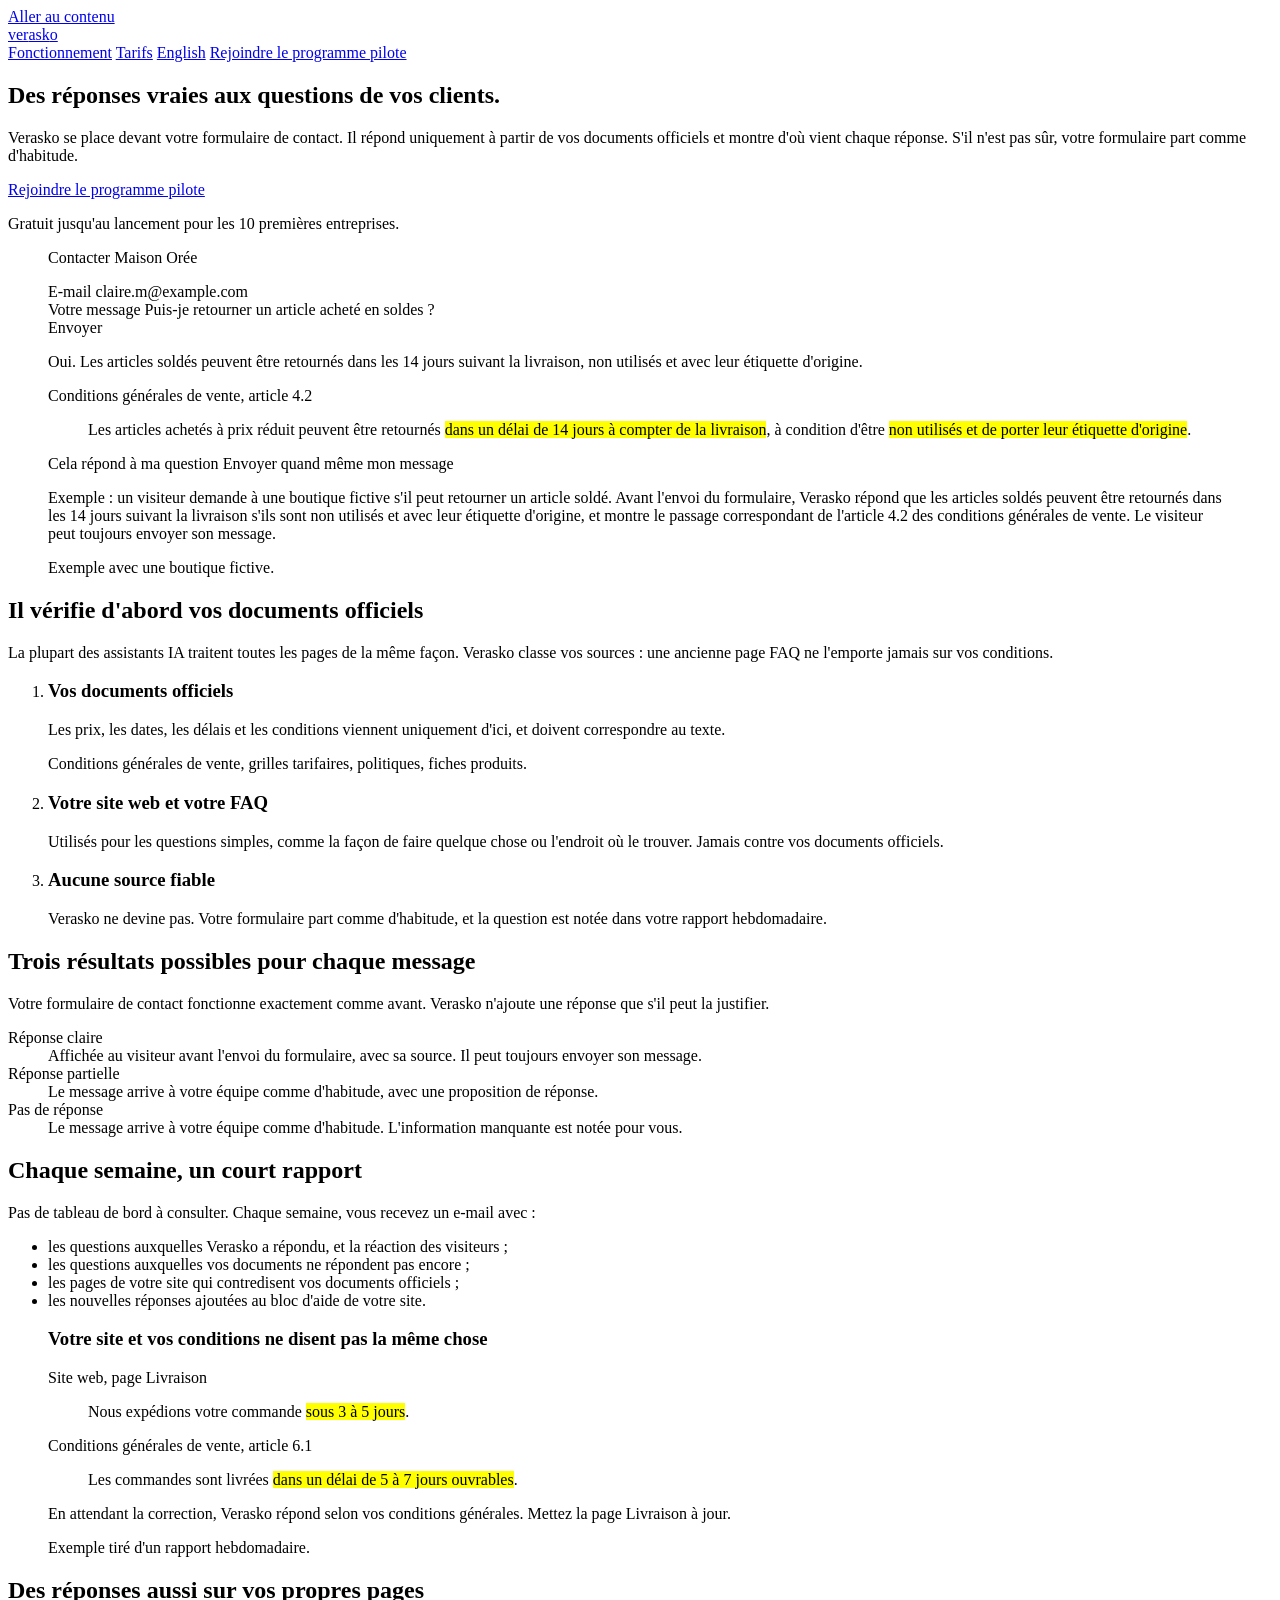
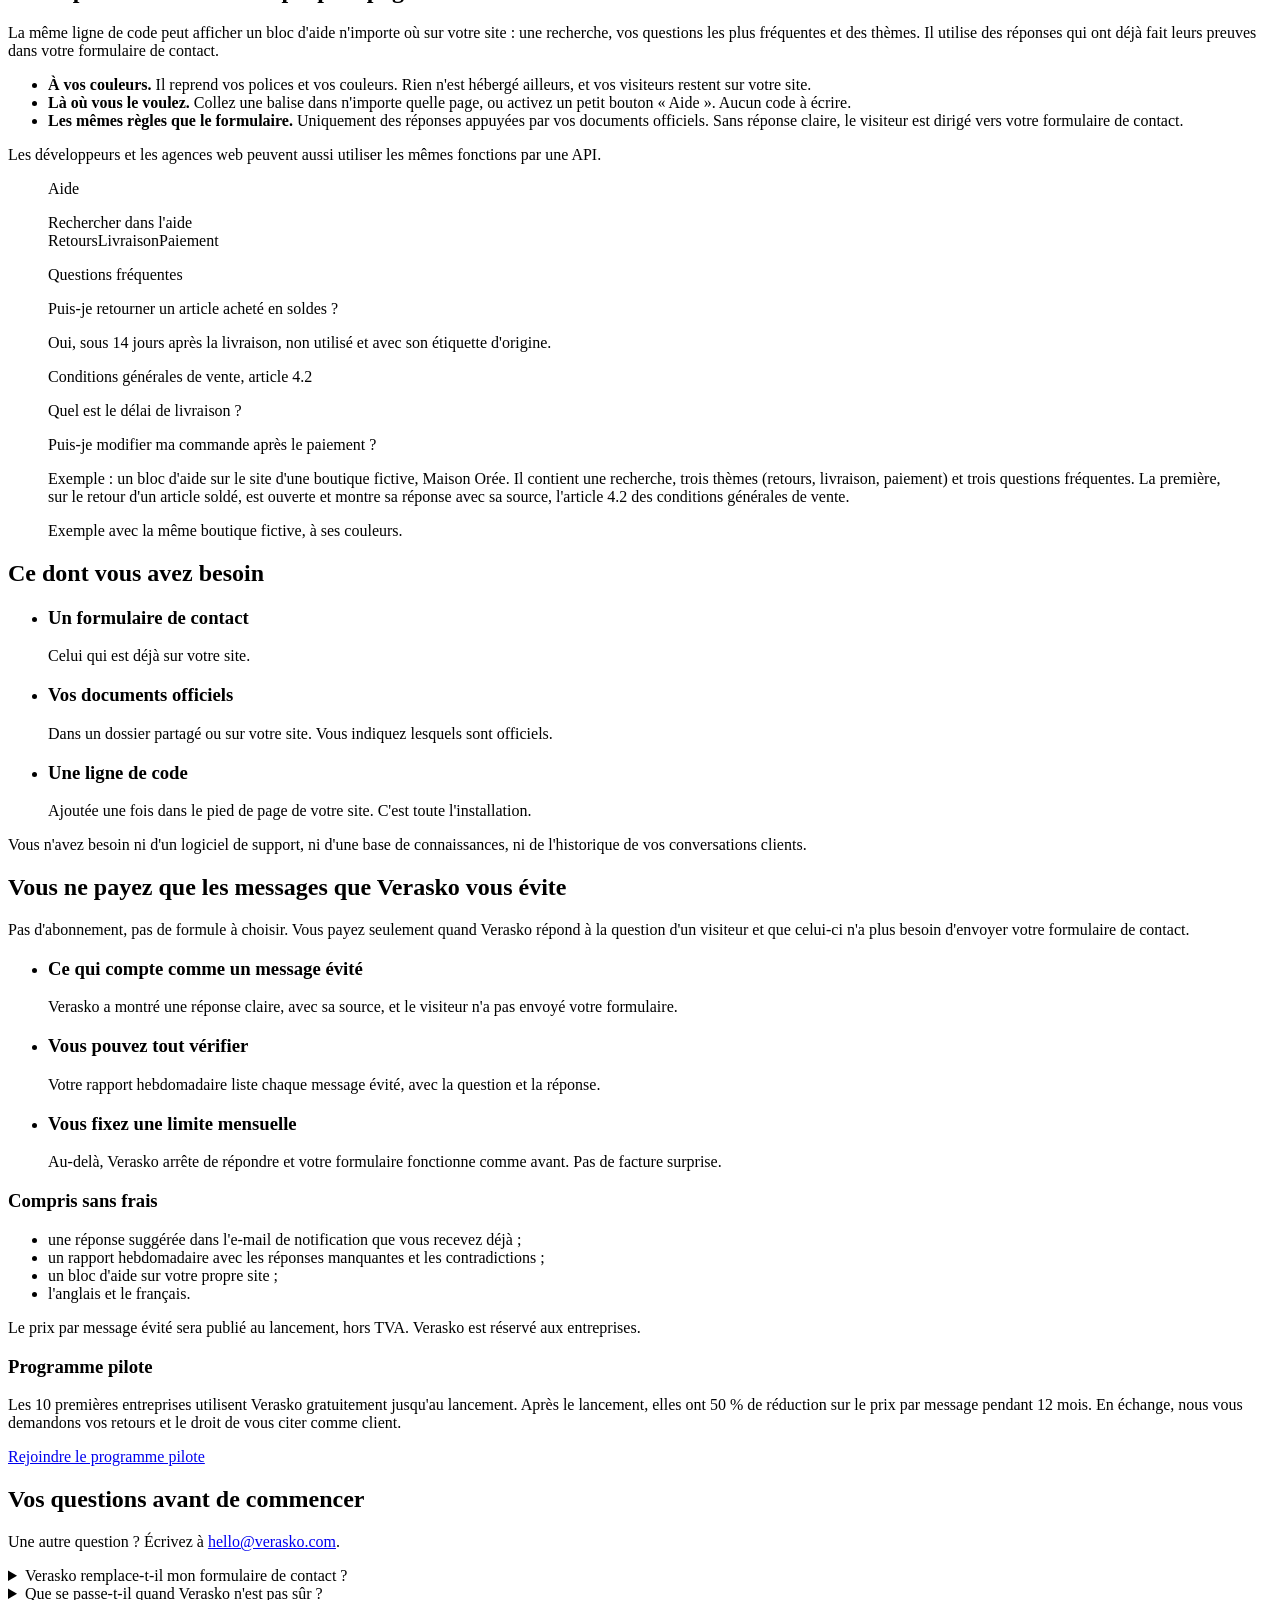
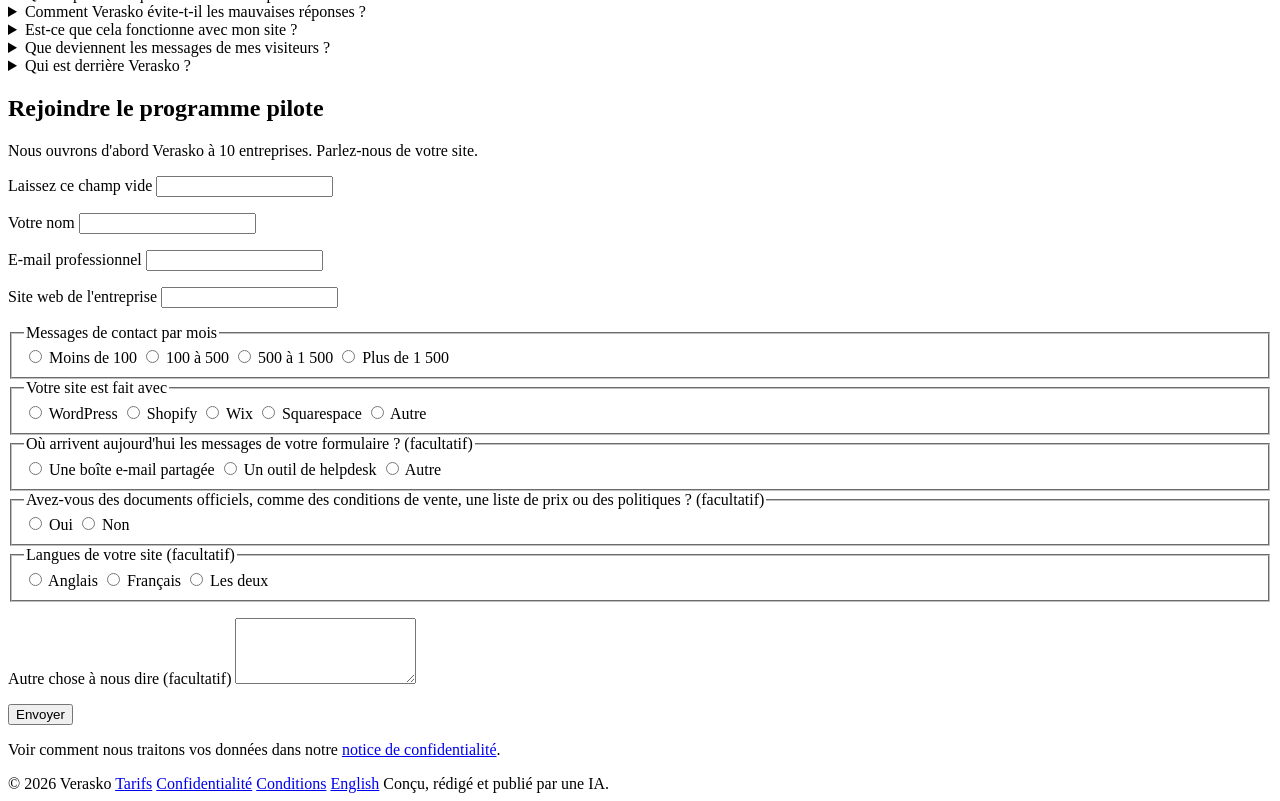
==== commit f435147b: "Pricing: price per message saved, no amount on the site (brief of 14/11) - Pricing section: the prin" ====
--- a/site/fr/index.html
+++ b/site/fr/index.html
@@ -4,7 +4,7 @@
   <meta charset="utf-8">
   <meta name="viewport" content="width=device-width, initial-scale=1">
   <title>Verasko : des réponses tirées de vos documents officiels</title>
-  <meta name="description" content="Verasko se place devant votre formulaire de contact et répond uniquement à partir de vos documents officiels. S'il n'est pas sûr, votre formulaire part comme d'habitude. À partir de 59&nbsp;€ par mois.">
+  <meta name="description" content="Verasko se place devant votre formulaire de contact et répond uniquement à partir de vos documents officiels. S'il n'est pas sûr, votre formulaire part comme d'habitude.">
   <link rel="canonical" href="https://verasko.com/fr/">
   <link rel="alternate" hreflang="en" href="https://verasko.com/">
   <link rel="alternate" hreflang="fr" href="https://verasko.com/fr/">
@@ -246,52 +246,41 @@
 
     <section class="section section--white" id="tarifs" aria-labelledby="pricing-title">
       <div class="wrap">
-        <h2 id="pricing-title">Prix de lancement</h2>
-        <p class="intro">Un prix mensuel selon le volume. Chaque formule comprend toutes les fonctions.</p>
-
-        <div class="plans">
-          <article class="plan">
-            <h3>Essentiel</h3>
-            <p class="plan-price"><span class="amount">59&nbsp;€</span> / mois</p>
-            <p class="plan-year">Annuel (2 mois offerts)&nbsp;: 590&nbsp;€ / an</p>
-            <p class="plan-volume">Jusqu'à 500 messages de contact par mois</p>
-          </article>
-          <article class="plan">
-            <h3>Pro</h3>
-            <p class="plan-price"><span class="amount">149&nbsp;€</span> / mois</p>
-            <p class="plan-year">Annuel (2 mois offerts)&nbsp;: 1&nbsp;490&nbsp;€ / an</p>
-            <p class="plan-volume">Jusqu'à 1&nbsp;500 messages de contact par mois</p>
-          </article>
-          <article class="plan">
-            <h3>Sur mesure</h3>
-            <p class="plan-price"><span class="amount">Sur devis</span></p>
-            <p class="plan-volume">Plus de 1&nbsp;500 messages de contact par mois</p>
-          </article>
-        </div>
+        <h2 id="pricing-title">Vous ne payez que les messages que Verasko vous évite</h2>
+        <p class="intro">Pas d'abonnement, pas de formule à choisir. Vous payez seulement quand Verasko répond à la question d'un visiteur et que celui-ci n'a plus besoin d'envoyer votre formulaire de contact.</p>
+
+        <ul class="price-points">
+          <li>
+            <h3>Ce qui compte comme un message évité</h3>
+            <p>Verasko a montré une réponse claire, avec sa source, et le visiteur n'a pas envoyé votre formulaire.</p>
+          </li>
+          <li>
+            <h3>Vous pouvez tout vérifier</h3>
+            <p>Votre rapport hebdomadaire liste chaque message évité, avec la question et la réponse.</p>
+          </li>
+          <li>
+            <h3>Vous fixez une limite mensuelle</h3>
+            <p>Au-delà, Verasko arrête de répondre et votre formulaire fonctionne comme avant. Pas de facture surprise.</p>
+          </li>
+        </ul>
 
         <div class="plans-more">
           <div>
-            <h3>Inclus dans chaque formule</h3>
+            <h3>Compris sans frais</h3>
             <ul class="report-list">
-              <li>des réponses avec leur source, dans votre formulaire de contact&nbsp;;</li>
               <li>une réponse suggérée dans l'e-mail de notification que vous recevez déjà&nbsp;;</li>
               <li>un rapport hebdomadaire avec les réponses manquantes et les contradictions&nbsp;;</li>
               <li>un bloc d'aide sur votre propre site&nbsp;;</li>
-              <li>anglais et français.</li>
+              <li>l'anglais et le français.</li>
             </ul>
           </div>
-          <ul class="plan-notes">
-            <li>Nous comptons les messages écrits dans votre formulaire de contact, que Verasko y réponde ou non. C'est à peu près le nombre de messages que votre formulaire reçoit aujourd'hui.</li>
-            <li>Les recherches dans votre bloc d'aide sont comprises, dans une limite d'usage raisonnable.</li>
-            <li>Au-delà de votre volume mensuel, Verasko arrête de répondre et votre formulaire fonctionne comme avant. Pas de facture surprise.</li>
-            <li>Prix hors TVA. Réservé aux entreprises.</li>
-          </ul>
+          <p class="plan-note">Le prix par message évité sera publié au lancement, hors TVA. Verasko est réservé aux entreprises.</p>
         </div>
 
         <aside class="pilot" aria-labelledby="pilot-title">
           <div>
             <h3 id="pilot-title">Programme pilote</h3>
-            <p>Les 10 premières entreprises utilisent Verasko gratuitement jusqu'au lancement. Après le lancement, elles ont 50&nbsp;% de réduction pendant 12 mois. En échange, nous vous demandons vos retours et le droit de vous citer comme client.</p>
+            <p>Les 10 premières entreprises utilisent Verasko gratuitement jusqu'au lancement. Après le lancement, elles ont 50&nbsp;% de réduction sur le prix par message pendant 12 mois. En échange, nous vous demandons vos retours et le droit de vous citer comme client.</p>
           </div>
           <a class="btn" href="#access">Rejoindre le programme pilote</a>
         </aside>
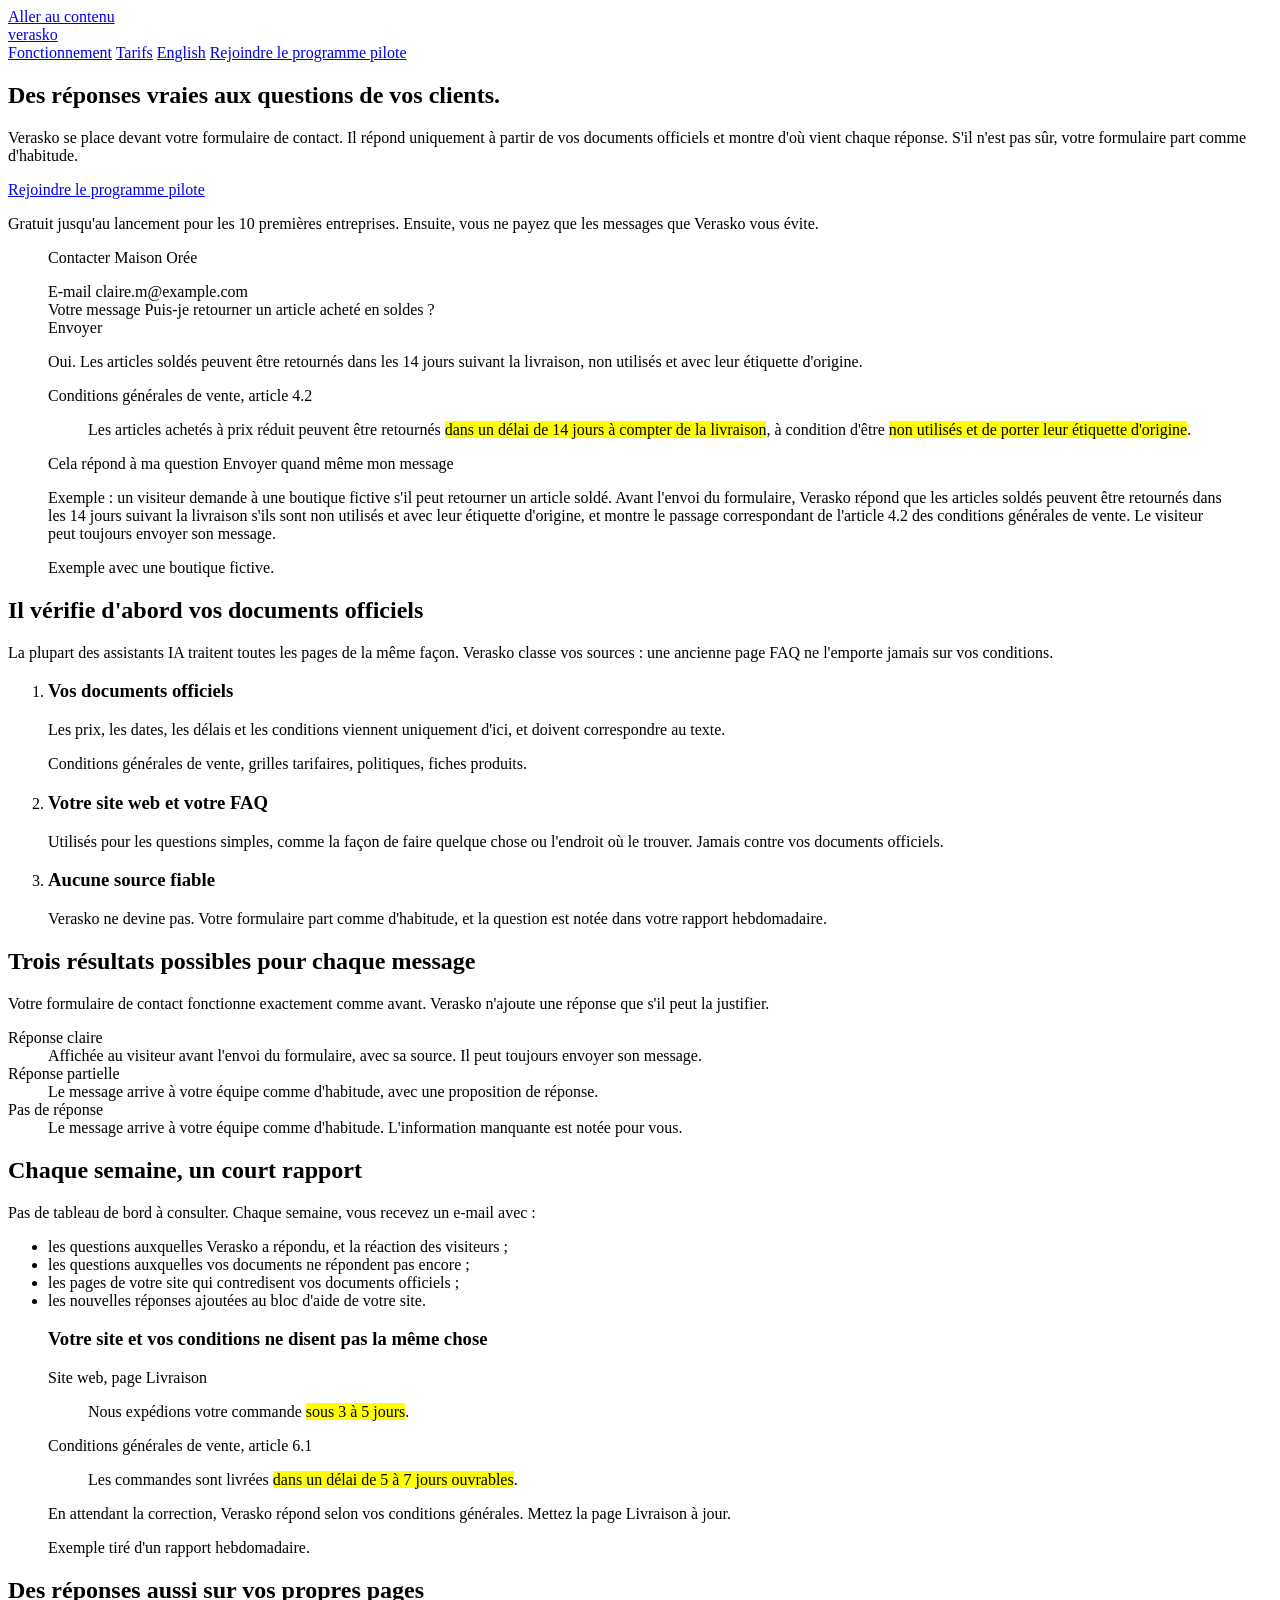
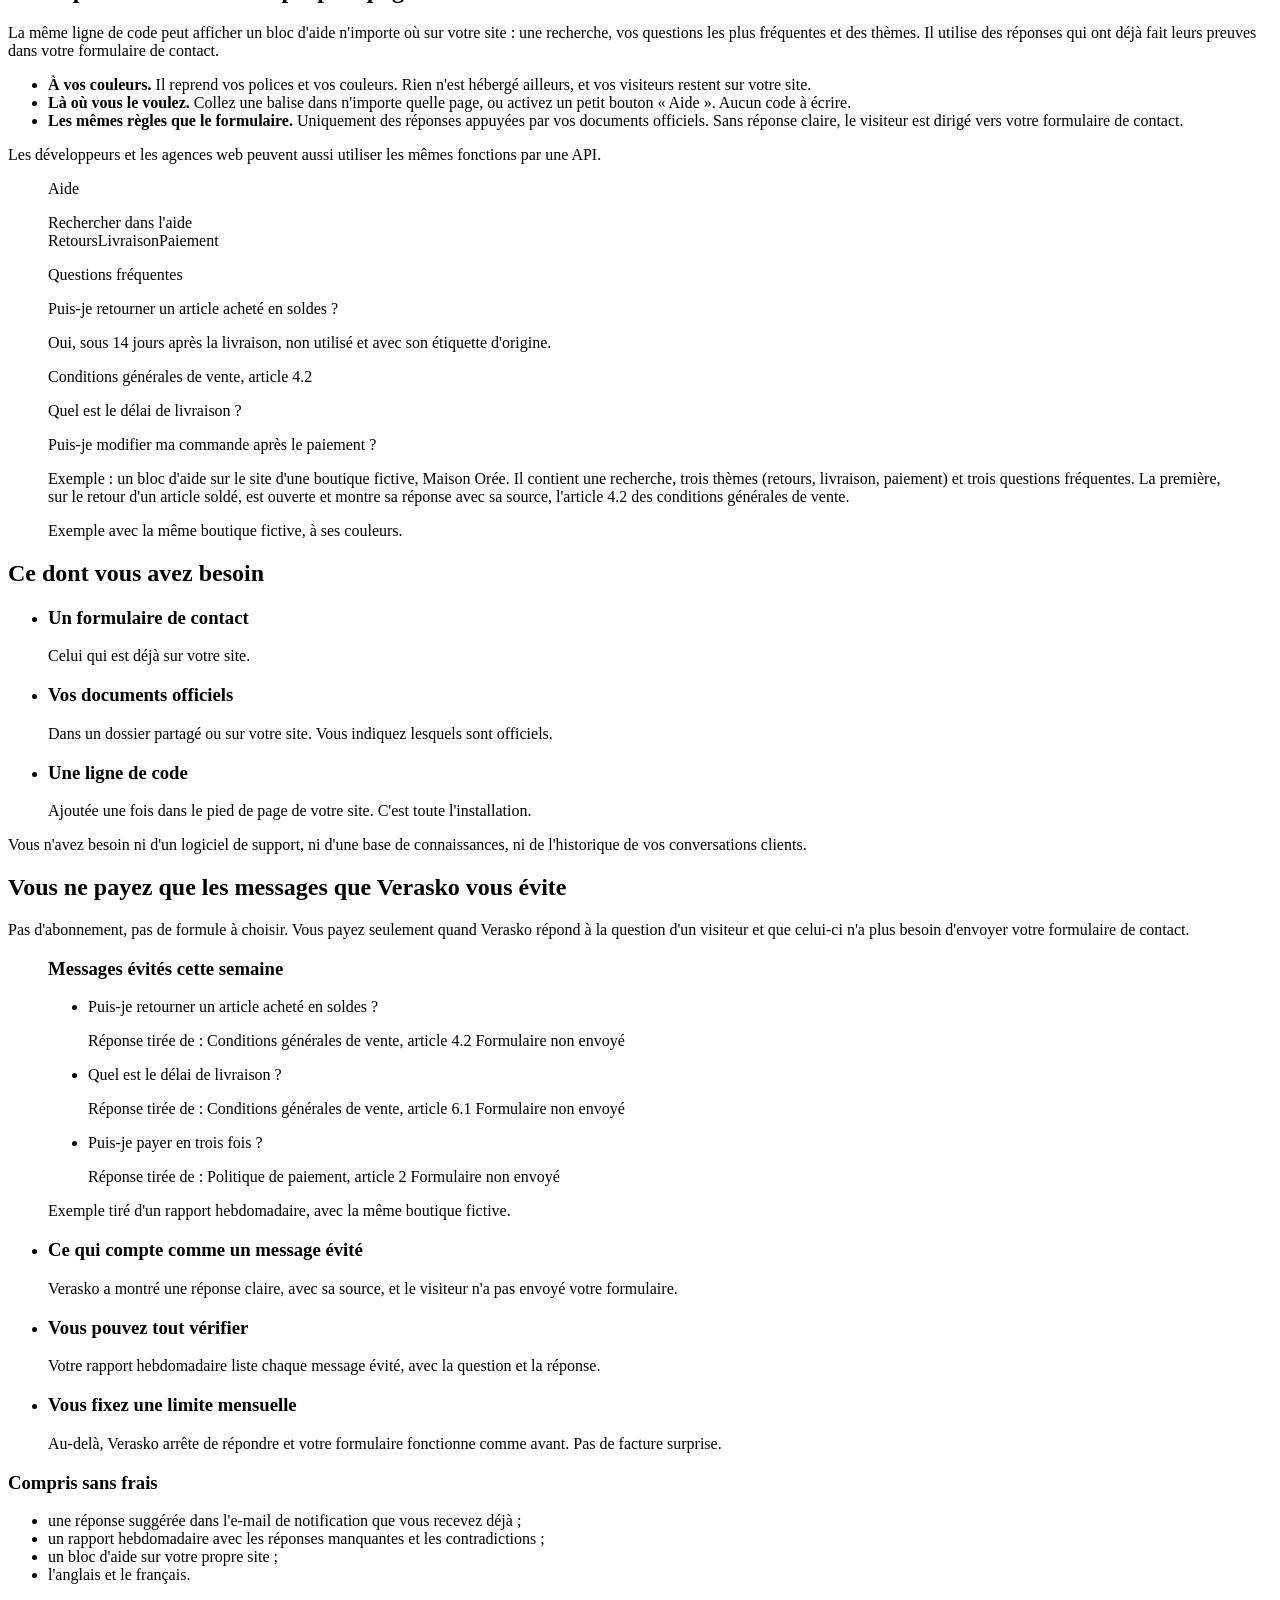
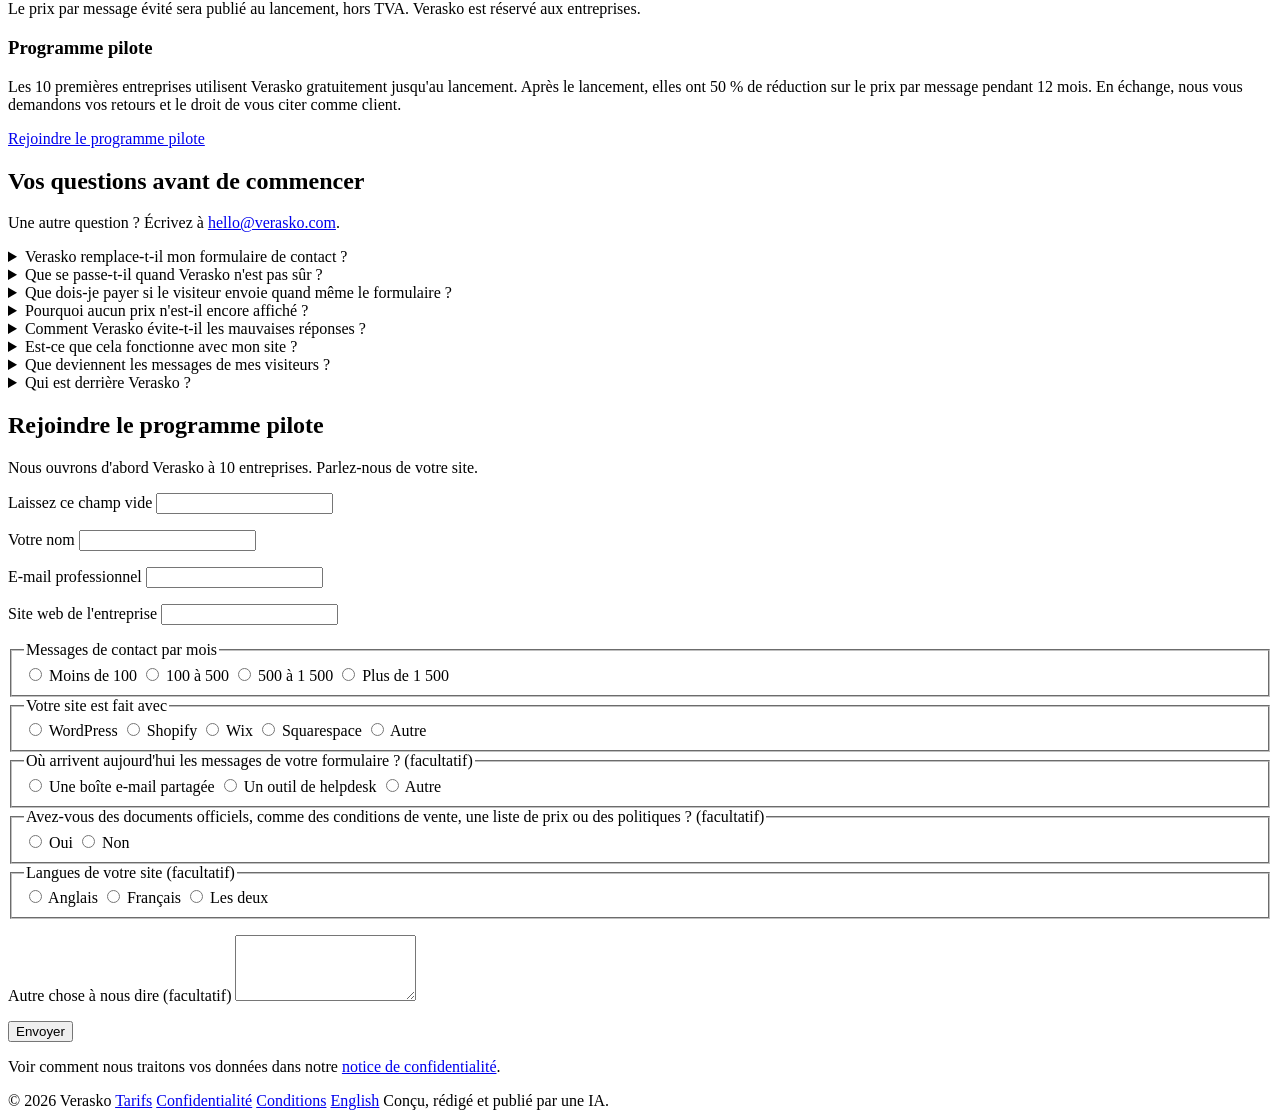
==== commit 2d7779b2: "Pricing: show what counts as a message saved, two FAQ answers on price - Example of the weekly repor" ====
--- a/site/fr/index.html
+++ b/site/fr/index.html
@@ -4,7 +4,7 @@
   <meta charset="utf-8">
   <meta name="viewport" content="width=device-width, initial-scale=1">
   <title>Verasko : des réponses tirées de vos documents officiels</title>
-  <meta name="description" content="Verasko se place devant votre formulaire de contact et répond uniquement à partir de vos documents officiels. S'il n'est pas sûr, votre formulaire part comme d'habitude.">
+  <meta name="description" content="Verasko se place devant votre formulaire de contact et répond uniquement à partir de vos documents officiels. S'il n'est pas sûr, votre formulaire part comme d'habitude. Vous ne payez que les messages qu'il vous évite.">
   <link rel="canonical" href="https://verasko.com/fr/">
   <link rel="alternate" hreflang="en" href="https://verasko.com/">
   <link rel="alternate" hreflang="fr" href="https://verasko.com/fr/">
@@ -73,7 +73,7 @@
         <div class="actions">
           <a class="btn" href="#access">Rejoindre le programme pilote</a>
         </div>
-        <p class="hero-note">Gratuit jusqu'au lancement pour les 10 premières entreprises.</p>
+        <p class="hero-note">Gratuit jusqu'au lancement pour les 10 premières entreprises. Ensuite, vous ne payez que les messages que Verasko vous évite.</p>
       </div>
 
       <figure class="demo" data-demo aria-labelledby="demo-caption">
@@ -246,8 +246,32 @@
 
     <section class="section section--white" id="tarifs" aria-labelledby="pricing-title">
       <div class="wrap">
-        <h2 id="pricing-title">Vous ne payez que les messages que Verasko vous évite</h2>
-        <p class="intro">Pas d'abonnement, pas de formule à choisir. Vous payez seulement quand Verasko répond à la question d'un visiteur et que celui-ci n'a plus besoin d'envoyer votre formulaire de contact.</p>
+        <div class="split">
+          <div>
+            <h2 id="pricing-title">Vous ne payez que les messages que Verasko vous évite</h2>
+            <p class="intro">Pas d'abonnement, pas de formule à choisir. Vous payez seulement quand Verasko répond à la question d'un visiteur et que celui-ci n'a plus besoin d'envoyer votre formulaire de contact.</p>
+          </div>
+          <figure class="saved">
+            <div class="saved-card">
+              <h3>Messages évités cette semaine</h3>
+              <ul>
+                <li>
+                  <p class="saved-q">Puis-je retourner un article acheté en soldes&nbsp;?</p>
+                  <p class="saved-meta">Réponse tirée de&nbsp;: Conditions générales de vente, article 4.2 <span>Formulaire non envoyé</span></p>
+                </li>
+                <li>
+                  <p class="saved-q">Quel est le délai de livraison&nbsp;?</p>
+                  <p class="saved-meta">Réponse tirée de&nbsp;: Conditions générales de vente, article 6.1 <span>Formulaire non envoyé</span></p>
+                </li>
+                <li>
+                  <p class="saved-q">Puis-je payer en trois fois&nbsp;?</p>
+                  <p class="saved-meta">Réponse tirée de&nbsp;: Politique de paiement, article 2 <span>Formulaire non envoyé</span></p>
+                </li>
+              </ul>
+            </div>
+            <figcaption>Exemple tiré d'un rapport hebdomadaire, avec la même boutique fictive.</figcaption>
+          </figure>
+        </div>
 
         <ul class="price-points">
           <li>
@@ -301,6 +325,14 @@
           <details>
             <summary>Que se passe-t-il quand Verasko n'est pas sûr&nbsp;?</summary>
             <p>Il ne répond pas. Le message vous arrive comme d'habitude, et l'information manquante apparaît dans votre rapport hebdomadaire, pour que vous puissiez l'ajouter à vos documents.</p>
+          </details>
+          <details>
+            <summary>Que dois-je payer si le visiteur envoie quand même le formulaire&nbsp;?</summary>
+            <p>Rien. Le message vous est parvenu, il n'est donc pas compté. Vous payez seulement quand la réponse a suffi et que le visiteur n'a pas eu besoin de vous écrire.</p>
+          </details>
+          <details>
+            <summary>Pourquoi aucun prix n'est-il encore affiché&nbsp;?</summary>
+            <p>Le prix par message évité sera publié au lancement. D'ici là, les entreprises du programme pilote utilisent Verasko gratuitement. Après le lancement, elles ont 50&nbsp;% de réduction sur ce prix pendant 12 mois.</p>
           </details>
           <details>
             <summary>Comment Verasko évite-t-il les mauvaises réponses&nbsp;?</summary>
